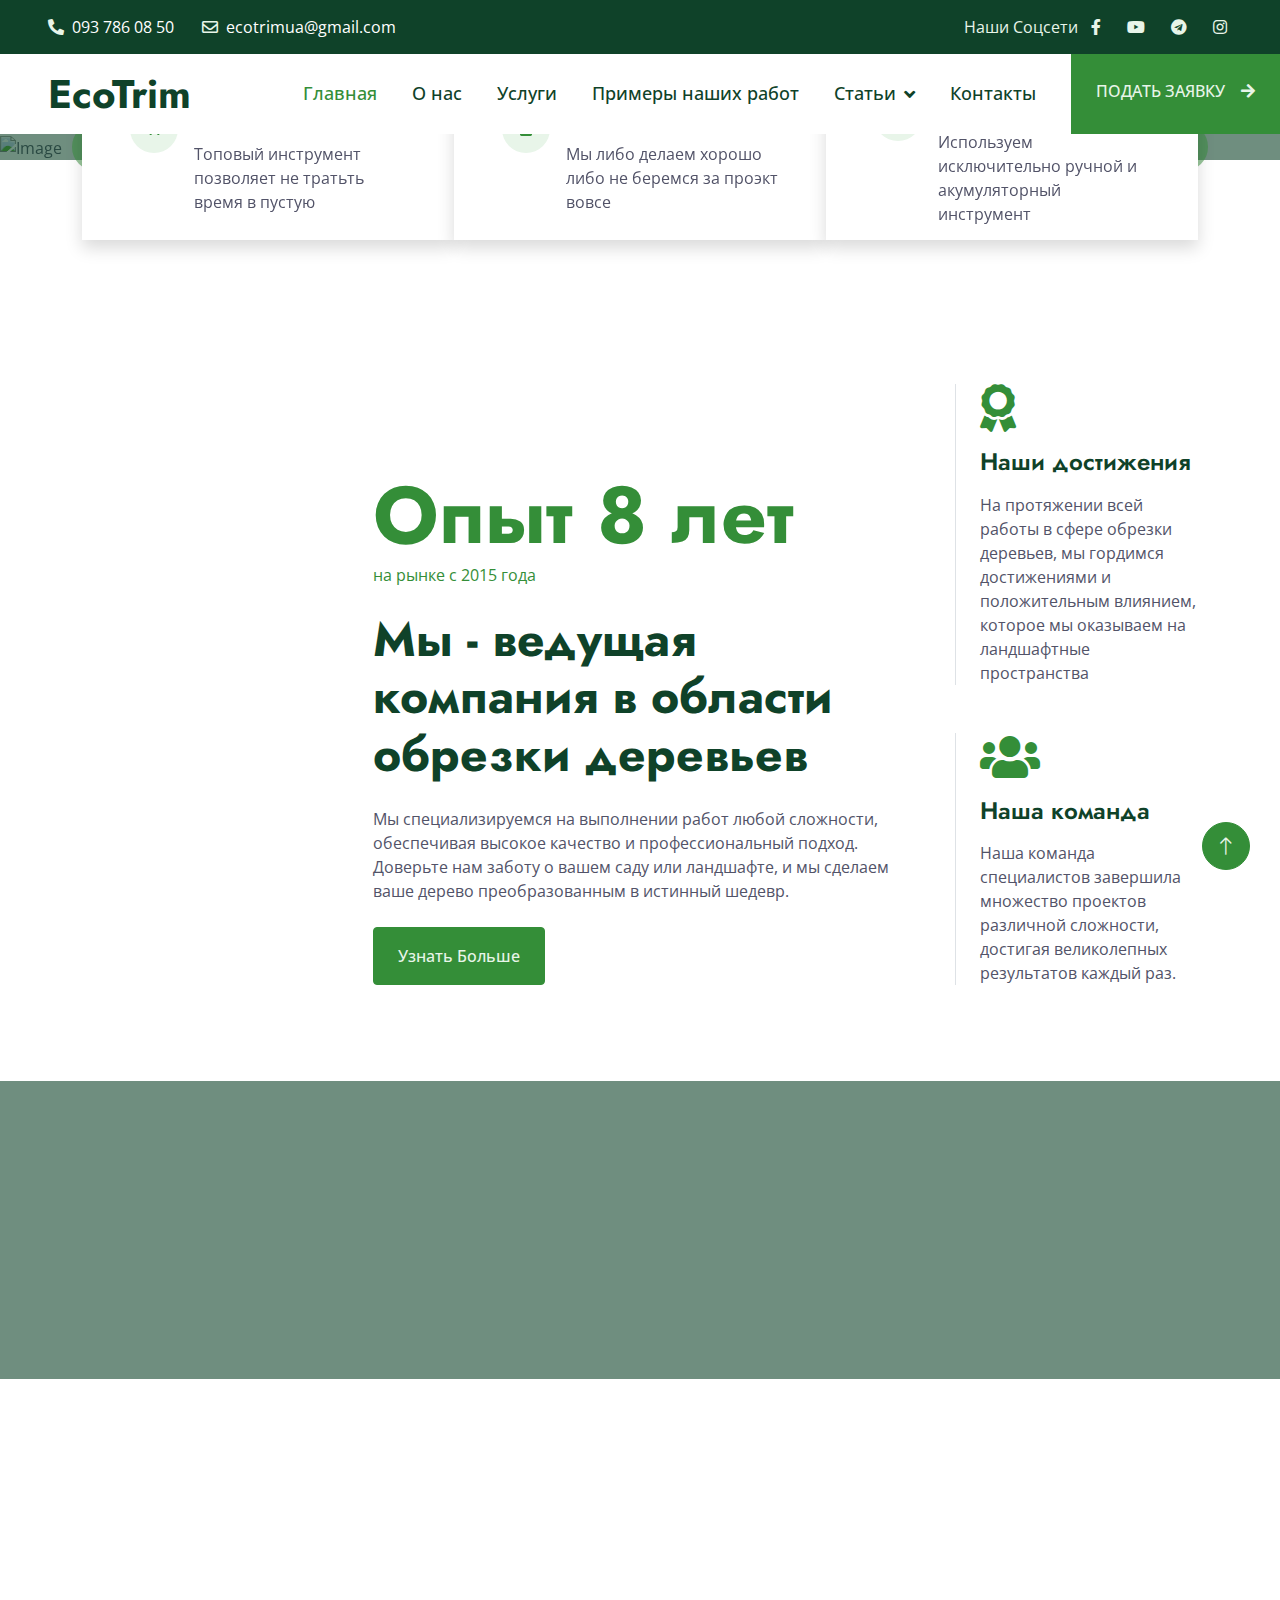
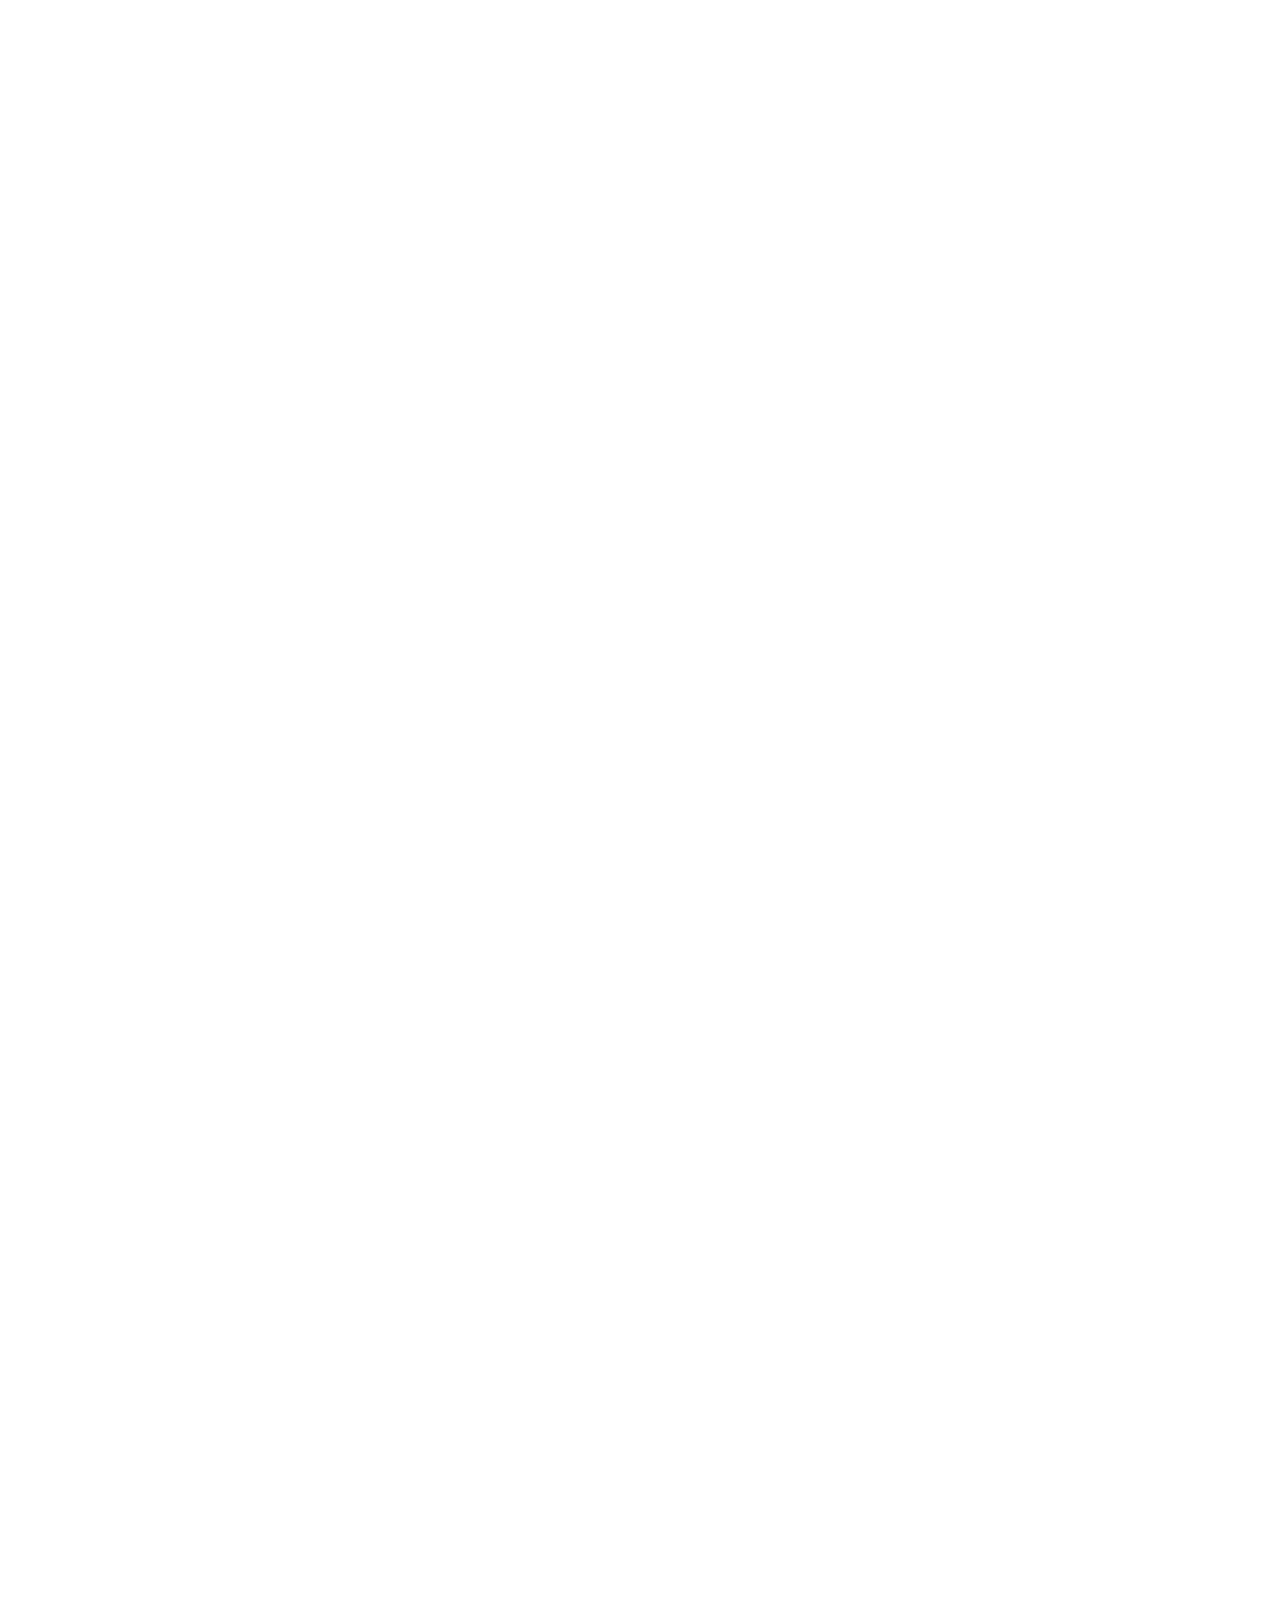
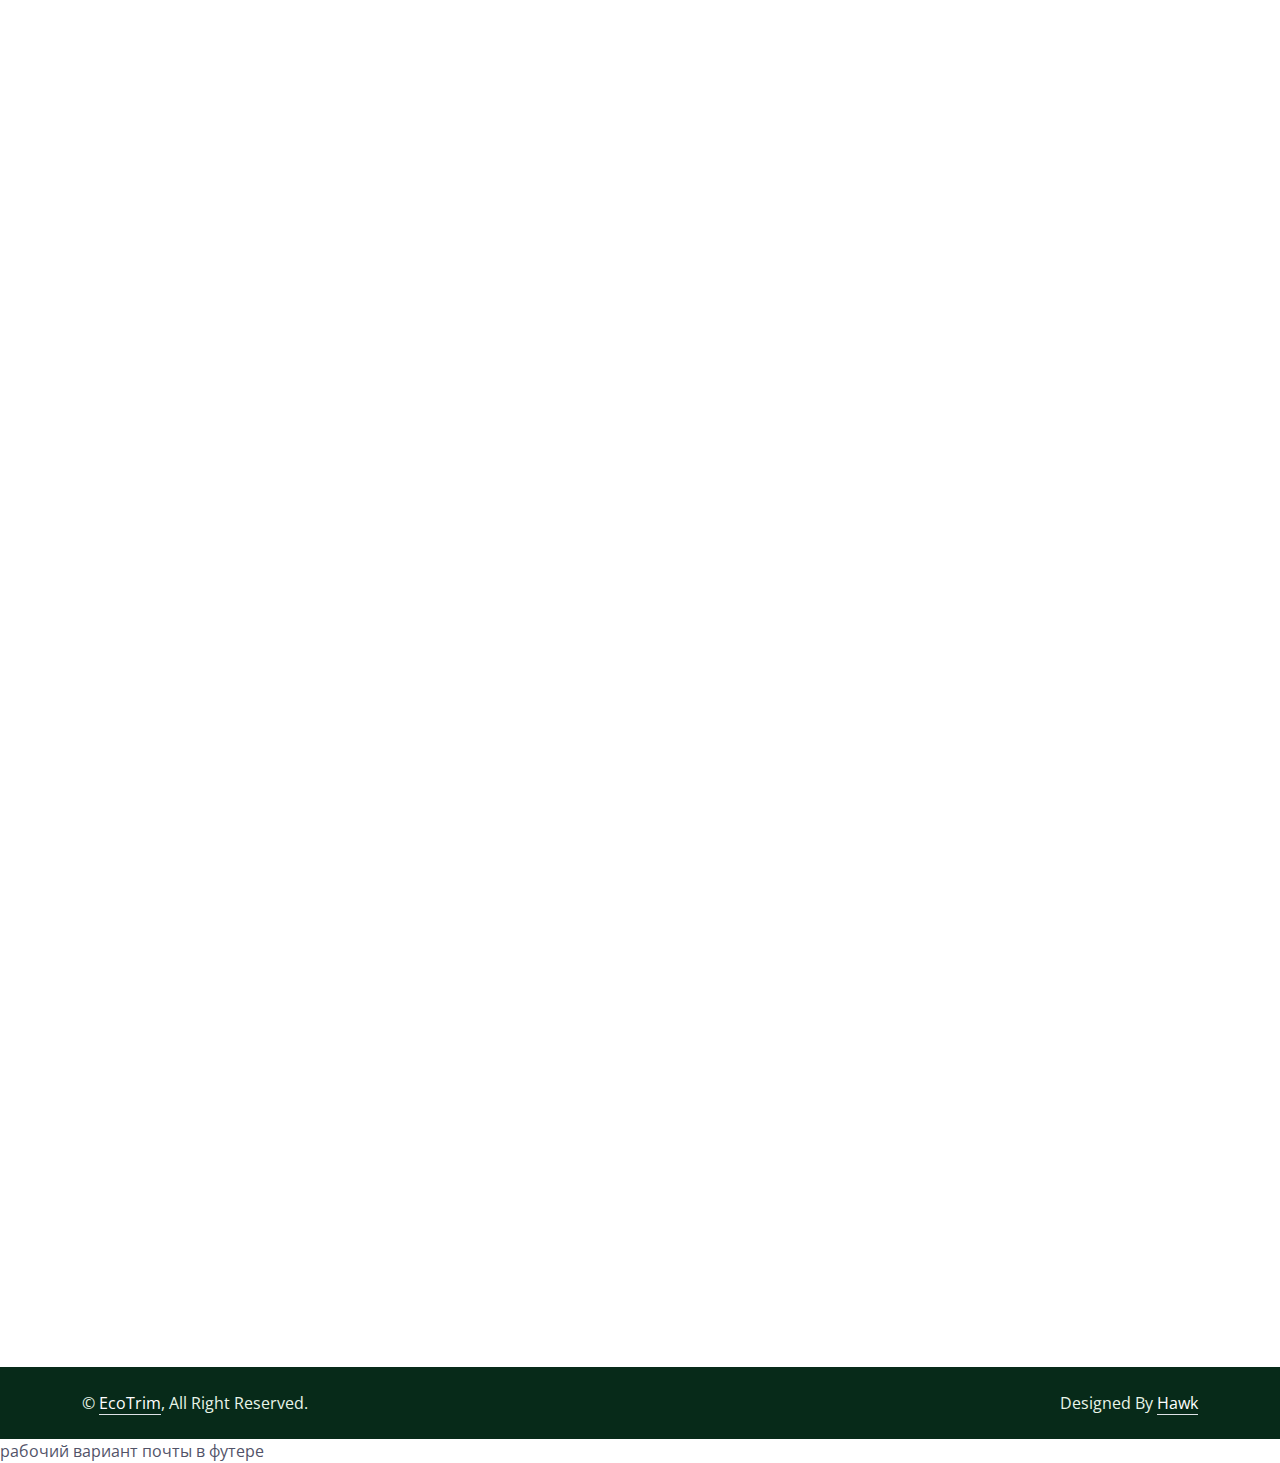
==== index.html @ ee38a6b3 "some changes" ====
<!DOCTYPE html>
<html lang="en">
  <head>
    <meta charset="utf-8" />
    <title>EcoTrim</title>
    <meta content="width=device-width, initial-scale=1.0" name="viewport" />
    <meta content="" name="keywords" />
    <meta content="" name="description" />

    <!-- Favicon -->
    <link
      href="https://res.cloudinary.com/dgesovnb4/image/upload/bo_50px_solid_rgb:0ceb0f/v1689704364/Eco%20-%20Trim/LOGO/%D0%A1%D0%BD%D0%B8%D0%BC%D0%BE%D0%BA_%D1%8D%D0%BA%D1%80%D0%B0%D0%BD%D0%B0_2023-07-18_%D0%B2_19.57.54_tapf2a.png"
      rel="icon"
    />

    <!-- Google Web Fonts -->
    <link rel="preconnect" href="https://fonts.googleapis.com" />
    <link rel="preconnect" href="https://fonts.gstatic.com" crossorigin />
    <link
      href="https://fonts.googleapis.com/css2?family=Jost:wght@500;600;700&family=Open+Sans:wght@400;500&display=swap"
      rel="stylesheet"
    />

    <!-- Icon Font Stylesheet -->
    <link
      href="https://cdnjs.cloudflare.com/ajax/libs/font-awesome/5.10.0/css/all.min.css"
      rel="stylesheet"
    />
    <link
      href="https://cdn.jsdelivr.net/npm/bootstrap-icons@1.4.1/font/bootstrap-icons.css"
      rel="stylesheet"
    />

    <!-- Libraries Stylesheet -->
    <link href="lib/animate/animate.min.css" rel="stylesheet" />
    <link href="lib/owlcarousel/assets/owl.carousel.min.css" rel="stylesheet" />
    <link href="lib/lightbox/css/lightbox.min.css" rel="stylesheet" />

    <!-- Customized Bootstrap Stylesheet -->
    <link href="css/bootstrap.min.css" rel="stylesheet" />

    <!-- Template Stylesheet -->
    <link href="css/style.css" rel="stylesheet" />
  </head>

  <body>
    <!-- Spinner Start -->
    <div
      id="spinner"
      class="show bg-white position-fixed translate-middle w-100 vh-100 top-50 start-50 d-flex align-items-center justify-content-center"
    >
      <div
        class="spinner-border text-primary"
        role="status"
        style="width: 3rem; height: 3rem"
      ></div>
    </div>
    <!-- Spinner End -->

    <!-- Topbar Start -->
    <div class="container-fluid bg-dark text-light px-0 py-2">
      <div class="row gx-0 d-none d-lg-flex">
        <div class="col-lg-7 px-5 text-start">
          <div class="h-100 d-inline-flex align-items-center me-4">
            <span class="fa fa-phone-alt me-2"></span>
            <span
              ><a
                href="tel:+380937860850"
                style="color: white; text-decoration: none"
                >093 786 08 50</a
              ></span
            >
          </div>
          <div class="h-100 d-inline-flex align-items-center">
            <span class="far fa-envelope me-2"></span>
            <!-- <span> ecotrimua@gmail.com </span> -->
            <a
              href="mailto:ecotrimua@gmail.com"
              style="color: white; text-decoration: none"
            >
              ecotrimua@gmail.com</a
            >
          </div>
        </div>
        <div class="col-lg-5 px-5 text-end">
          <div class="h-100 d-inline-flex align-items-center mx-n2">
            <span>Наши Соцсети</span>
            <a
              class="btn btn-link text-light"
              href="https://www.facebook.com/profile.php?id=100095185410854"
              target="_blank"
              ><i class="fab fa-facebook-f"></i
            ></a>
            <a
              class="btn btn-link text-light"
              href="https://www.youtube.com/channel/UCVyDBGDrXS_1OD6UfOgW8Ag"
              target="_blank"
              ><i class="fab fa-youtube"></i
            ></a>
            <a
              class="btn btn-link text-light"
              href="https://web.tlgrm.app/"
              target="_blank"
              ><i class="fab fa-telegram"></i
            ></a>
            <a
              class="btn btn-link text-light"
              href="https://www.instagram.com/ecotrim.kiev.ua"
              target="_blank"
              ><i class="fab fa-instagram"></i
            ></a>
          </div>
        </div>
      </div>
    </div>
    <!-- Topbar End -->

    <!-- Navbar Start -->
    <nav class="navbar navbar-expand-lg bg-white navbar-light sticky-top p-0">
      <a
        href="index.html"
        class="navbar-brand d-flex align-items-center px-4 px-lg-5"
      >
        <h1 class="m-0">EcoTrim</h1>
      </a>
      <button
        type="button"
        class="navbar-toggler me-4"
        data-bs-toggle="collapse"
        data-bs-target="#navbarCollapse"
      >
        <span class="navbar-toggler-icon"></span>
      </button>
      <div class="collapse navbar-collapse" id="navbarCollapse">
        <div class="navbar-nav ms-auto p-4 p-lg-0">
          <a href="index.html" class="nav-item nav-link active">Главная</a>
          <a href="index.html" class="nav-item nav-link">О нас </a>
          <!-- about.html -->
          <a href="index.html" class="nav-item nav-link">Услуги</a>
          <!-- service.html -->
          <a href="project.html" class="nav-item nav-link"
            >Примеры наших работ</a
          >
          <!-- project.html -->
          <div class="nav-item dropdown">
            <a
              href="#"
              class="nav-link dropdown-toggle"
              data-bs-toggle="dropdown"
              >Статьи</a
            >
            <div class="dropdown-menu bg-light m-0">
              <a href="index.html" class="dropdown-item">Статистика</a>
              <!-- feature.html -->
              <a href="index.html" class="dropdown-item">Подать заявку</a>
              <!-- quote.html -->
              <a href="index.html" class="dropdown-item">Наша команда</a>
              <!-- team.html -->
              <a href="index.html" class="dropdown-item">Testimonial</a>
              <!-- testimonial.html -->
              <a href="index.html" class="dropdown-item">404</a>
              <!-- 404.html -->
            </div>
          </div>
          <a href="index.html" class="nav-item nav-link">Контакты</a>
          <!-- contact.html -->
        </div>
        <a
          href=""
          class="btn btn-primary py-4 px-lg-4 rounded-0 d-none d-lg-block"
          >ПОДАТЬ ЗАЯВКУ<i class="fa fa-arrow-right ms-3"></i
        ></a>
      </div>
    </nav>
    <!-- Navbar End -->

    <!-- Carousel Start -->
    <div class="container-fluid p-0 wow fadeIn" data-wow-delay="0.1s">
      <div id="header-carousel" class="carousel slide" data-bs-ride="carousel">
        <div class="carousel-inner">
          <div class="carousel-item active">
            <img
              class="w-100"
              src="https://res.cloudinary.com/dgesovnb4/image/upload/c_scale,h_1080,q_100,w_1920/v1689774490/Eco%20-%20Trim/carousel_1_gvyux5.png"
              alt="Image"
            />
            <div class="carousel-caption">
              <div class="container">
                <div class="row justify-content-center">
                  <div class="col-lg-8">
                    <h1 class="display-1 text-white mb-5 animated slideInDown">
                      Обрезка деревьев Киев и область
                    </h1>
                    <a href="" class="btn btn-primary py-sm-3 px-sm-4"
                      >Узнать Больше</a
                    >
                  </div>
                </div>
              </div>
            </div>
          </div>
          <div class="carousel-item">
            <img
              class="w-100"
              src="https://res.cloudinary.com/dgesovnb4/image/upload/c_scale,h_1080,q_100,r_0,w_1920/v1689774491/Eco%20-%20Trim/carousel_2_sdjbfd.png"
              alt="Image"
            />
            <div class="carousel-caption">
              <div class="container">
                <div class="row justify-content-center">
                  <div class="col-lg-7">
                    <h1 class="display-1 text-white mb-5 animated slideInDown">
                      Быстро Качественно Экологично
                    </h1>
                    <a href="" class="btn btn-primary py-sm-3 px-sm-4"
                      >Узнать Больше</a
                    >
                  </div>
                </div>
              </div>
            </div>
          </div>
        </div>
        <button
          class="carousel-control-prev"
          type="button"
          data-bs-target="#header-carousel"
          data-bs-slide="prev"
        >
          <span class="carousel-control-prev-icon" aria-hidden="true"></span>
          <span class="visually-hidden">Previous</span>
        </button>
        <button
          class="carousel-control-next"
          type="button"
          data-bs-target="#header-carousel"
          data-bs-slide="next"
        >
          <span class="carousel-control-next-icon" aria-hidden="true"></span>
          <span class="visually-hidden">Next</span>
        </button>
      </div>
    </div>
    <!-- Carousel End -->

    <!-- Top Feature Start -->
    <div class="container-fluid top-feature py-5 pt-lg-0">
      <div class="container py-5 pt-lg-0">
        <div class="row gx-0">
          <div class="col-lg-4 wow fadeIn" data-wow-delay="0.1s">
            <div
              class="bg-white shadow d-flex align-items-center h-100 px-5"
              style="min-height: 160px"
            >
              <div class="d-flex">
                <div
                  class="flex-shrink-0 btn-lg-square rounded-circle bg-light"
                >
                  <i class="fa fa-times text-primary"></i>
                </div>
                <div class="ps-3">
                  <h4>БЫСТРО</h4>
                  <span
                    >Топовый инструмент позволяет не тратьть время в пустую
                  </span>
                </div>
              </div>
            </div>
          </div>
          <div class="col-lg-4 wow fadeIn" data-wow-delay="0.3s">
            <div
              class="bg-white shadow d-flex align-items-center h-100 px-5"
              style="min-height: 160px"
            >
              <div class="d-flex">
                <div
                  class="flex-shrink-0 btn-lg-square rounded-circle bg-light"
                >
                  <i class="fa fa-users text-primary"></i>
                </div>
                <div class="ps-3">
                  <h4>КАЧЕСТВЕННО</h4>
                  <span
                    >Мы либо делаем хорошо либо не беремся за проэкт вовсе
                  </span>
                </div>
              </div>
            </div>
          </div>
          <div class="col-lg-4 wow fadeIn" data-wow-delay="0.5s">
            <div
              class="bg-white shadow d-flex align-items-center h-100 px-5"
              style="min-height: 160px"
            >
              <div class="d-flex">
                <div
                  class="flex-shrink-0 btn-lg-square rounded-circle bg-light"
                >
                  <i class="fa fa-phone text-primary"></i>
                </div>
                <div class="ps-3">
                  <h4>ЭКОЛОГИЧНО</h4>
                  <span
                    >Используем исключительно ручной и акумуляторный инструмент
                  </span>
                </div>
              </div>
            </div>
          </div>
        </div>
      </div>
    </div>
    <!-- Top Feature End -->

    <!-- About Start -->
    <div class="container-xxl py-5">
      <div class="container">
        <div class="row g-5 align-items-end">
          <div class="col-lg-3 col-md-5 wow fadeInUp" data-wow-delay="0.1s">
            <img
              class="img-fluid rounded"
              data-wow-delay="0.1s"
              src="https://res.cloudinary.com/dgesovnb4/image/upload/c_fit,h_1000,w_500/v1690033366/Eco%20-%20Trim/LOGO/Logo_without_text_ufzt1r.png"
            />
          </div>
          <div class="col-lg-6 col-md-7 wow fadeInUp" data-wow-delay="0.3s">
            <h1 class="display-1 text-primary mb-0">Опыт 8 лет</h1>
            <p class="text-primary mb-4">на рынке с 2015 года</p>
            <h1 class="display-5 mb-4">
              Мы - ведущая компания в области обрезки деревьев
            </h1>
            <p class="mb-4">
              Мы специализируемся на выполнении работ любой сложности,
              обеспечивая высокое качество и профессиональный подход. Доверьте
              нам заботу о вашем саду или ландшафте, и мы сделаем ваше дерево
              преобразованным в истинный шедевр.
            </p>
            <a class="btn btn-primary py-3 px-4" href="">Узнать Больше</a>
          </div>
          <div class="col-lg-3 col-md-12 wow fadeInUp" data-wow-delay="0.5s">
            <div class="row g-5">
              <div class="col-12 col-sm-6 col-lg-12">
                <div class="border-start ps-4">
                  <i class="fa fa-award fa-3x text-primary mb-3"></i>
                  <h4 class="mb-3">Наши достижения</h4>
                  <span
                    >На протяжении всей работы в сфере обрезки деревьев, мы
                    гордимся достижениями и положительным влиянием, которое мы
                    оказываем на ландшафтные пространства</span
                  >
                </div>
              </div>
              <div class="col-12 col-sm-6 col-lg-12">
                <div class="border-start ps-4">
                  <i class="fa fa-users fa-3x text-primary mb-3"></i>
                  <h4 class="mb-3">Наша команда</h4>
                  <span
                    >Наша команда специалистов завершила множество проектов
                    различной сложности, достигая великолепных результатов
                    каждый раз.
                  </span>
                </div>
              </div>
            </div>
          </div>
        </div>
      </div>
    </div>
    <!-- About End -->

    <!-- Facts Start -->
    <div
      class="container-fluid facts my-5 py-5"
      data-parallax="scroll"
      data-image-src="https://res.cloudinary.com/dgesovnb4/image/upload/c_scale,h_1080,q_100,r_0,w_1920/v1689774491/Eco%20-%20Trim/carousel_2_sdjbfd.png"
    >
      <div class="container py-5">
        <div class="row g-5">
          <div
            class="col-sm-6 col-lg-3 text-center wow fadeIn"
            data-wow-delay="0.1s"
          >
            <h1 class="display-4 text-white" data-toggle="counter-up">218</h1>
            <span class="fs-5 fw-semi-bold text-light">Выполненых заказов</span>
          </div>
          <div
            class="col-sm-6 col-lg-3 text-center wow fadeIn"
            data-wow-delay="0.3s"
          >
            <h1 class="display-4 text-white" data-toggle="counter-up">2742</h1>
            <span class="fs-5 fw-semi-bold text-light">Обрезаных деревьев</span>
          </div>
          <div
            class="col-sm-6 col-lg-3 text-center wow fadeIn"
            data-wow-delay="0.5s"
          >
            <h1 class="display-4 text-white" data-toggle="counter-up">53</h1>
            <span class="fs-5 fw-semi-bold text-light">Спасенных дерева </span>
          </div>
          <div
            class="col-sm-6 col-lg-3 text-center wow fadeIn"
            data-wow-delay="0.7s"
          >
            <h1 class="display-4 text-white" data-toggle="counter-up">79</h1>
            <span class="fs-5 fw-semi-bold text-light"
              >Выроботаных полотен</span
            >
          </div>
        </div>
      </div>
    </div>
    <!-- Facts End -->

    <!-- Features Start -->
    <div class="container-xxl py-5">
      <div class="container">
        <div class="row g-5 align-items-center">
          <div class="col-lg-6 wow fadeInUp" data-wow-delay="0.1s">
            <p class="fs-5 fw-bold text-primary">Нам люди доверяют</p>
            <h1 class="display-5 mb-4">Почему именно мы ?</h1>
            <p class="mb-4">
              Наша приверженность к качеству, профессионализму и креативности
              являются основой наших достижений, и мы готовы продолжать
              впечатлять наших клиентов еще многие годы.
            </p>
            <a class="btn btn-primary py-3 px-4" href="">Узнать Больше</a>
          </div>
          <div class="col-lg-6">
            <div class="row g-4 align-items-center">
              <div class="col-md-6">
                <div class="row g-4">
                  <div class="col-12 wow fadeIn" data-wow-delay="0.3s">
                    <div
                      class="text-center rounded py-5 px-4"
                      style="box-shadow: 0 0 45px rgba(0, 0, 0, 0.08)"
                    >
                      <div
                        class="btn-square bg-light rounded-circle mx-auto mb-4"
                        style="width: 90px; height: 90px"
                      >
                        <i class="fa fa-check fa-3x text-primary"></i>
                      </div>
                      <h4 class="mb-0">100% Результат</h4>
                    </div>
                  </div>
                  <div class="col-12 wow fadeIn" data-wow-delay="0.5s">
                    <div
                      class="text-center rounded py-5 px-4"
                      style="box-shadow: 0 0 45px rgba(0, 0, 0, 0.08)"
                    >
                      <div
                        class="btn-square bg-light rounded-circle mx-auto mb-4"
                        style="width: 90px; height: 90px"
                      >
                        <i class="fa fa-users fa-3x text-primary"></i>
                      </div>
                      <h4 class="mb-0">Наша команда</h4>
                    </div>
                  </div>
                </div>
              </div>
              <div class="col-md-6 wow fadeIn" data-wow-delay="0.7s">
                <div
                  class="text-center rounded py-5 px-4"
                  style="box-shadow: 0 0 45px rgba(0, 0, 0, 0.08)"
                >
                  <div
                    class="btn-square bg-light rounded-circle mx-auto mb-4"
                    style="width: 90px; height: 90px"
                  >
                    <i class="fa fa-tools fa-3x text-primary"></i>
                  </div>
                  <h4 class="mb-0">Современное обрудование</h4>
                </div>
              </div>
            </div>
          </div>
        </div>
      </div>
    </div>
    <!-- Features End -->

    <!-- Service Start -->
    <div class="container-xxl py-5">
      <div class="container">
        <div
          class="text-center mx-auto wow fadeInUp"
          data-wow-delay="0.1s"
          style="max-width: 500px"
        >
          <p class="fs-5 fw-bold text-primary">Наш сервис</p>
          <h1 class="display-5 mb-5">Услуги, которые мы предлагаем для вас</h1>
        </div>
        <div class="row g-4">
          <div class="col-lg-4 col-md-6 wow fadeInUp" data-wow-delay="0.1s">
            <div class="service-item rounded d-flex h-100">
              <div class="service-img rounded">
                <img
                  class="img-fluid"
                  src="https://res.cloudinary.com/dgesovnb4/image/upload/ar_1:1,c_fill,e_auto_contrast,g_auto,h_550,q_100,w_550/v1690038958/Eco%20-%20Trim/%D0%A1%D0%BD%D0%B8%D0%BC%D0%BE%D0%BA_%D1%8D%D0%BA%D1%80%D0%B0%D0%BD%D0%B0_2023-07-22_%D0%B2_16.59.26_gpvrx7.png"
                  alt=""
                />
              </div>
              <div class="service-text rounded p-5">
                <div class="btn-square rounded-circle mx-auto mb-3">
                  <img class="img-fluid" src="img/icon/icon-3.png" alt="Icon" />
                </div>
                <h4 class="mb-3">Ландшафтная формовка</h4>
                <p class="mb-4">
                  Мы предлагаем качественную обрезку деревьев любых видов и
                  размеров. Наши опытные специалисты будут точно обрезать и
                  формировать деревья, чтобы достичь оптимального здоровья и
                  эстетического вида.
                </p>
                <a class="btn btn-sm" href=""
                  ><i class="fa fa-plus text-primary me-2"></i>Больше</a
                >
              </div>
            </div>
          </div>
          <div class="col-lg-4 col-md-6 wow fadeInUp" data-wow-delay="0.3s">
            <div class="service-item rounded d-flex h-100">
              <div class="service-img rounded">
                <img
                  class="img-fluid"
                  src="https://res.cloudinary.com/dgesovnb4/image/upload/c_scale,e_assist_colorblind,q_100,w_550/v1690043984/Eco%20-%20Trim/LOGO/EcoTrim_Logo_Square_bukxci.png"
                  alt=""
                />
              </div>
              <div class="service-text rounded p-5">
                <div class="btn-square rounded-circle mx-auto mb-3">
                  <img class="img-fluid" src="img/icon/icon-6.png" alt="Icon" />
                </div>
                <h4 class="mb-3">Удаление мертвых и больных веток</h4>
                <p class="mb-4">
                  Мы обеспечим удаление мертвых и больных веток, которые могут
                  представлять опасность для деревьев и окружающей среды. Это
                  поможет улучшить здоровье и внешний вид деревьев, а также
                  предотвратит возможные повреждения.
                </p>
                <a class="btn btn-sm" href=""
                  ><i class="fa fa-plus text-primary me-2"></i>Больше</a
                >
              </div>
            </div>
          </div>
          <div class="col-lg-4 col-md-6 wow fadeInUp" data-wow-delay="0.5s">
            <div class="service-item rounded d-flex h-100">
              <div class="service-img rounded">
                <img
                  class="img-fluid"
                  src="https://res.cloudinary.com/dgesovnb4/image/upload/ar_1:1,c_fill,e_auto_contrast,g_auto,h_550,q_100,w_550/v1690044282/Eco%20-%20Trim/IMG_3021_i6n2qn.jpg"
                  alt=""
                />
              </div>
              <div class="service-text rounded p-5">
                <div class="btn-square rounded-circle mx-auto mb-3">
                  <img class="img-fluid" src="img/icon/icon-5.png" alt="Icon" />
                </div>
                <h4 class="mb-3">Санитарная обрезка</h4>
                <p class="mb-4">
                  Мы предоставляем услуги санитарной обрезки для предотвращения
                  распространения болезней и вредителей в деревьях. Это включает
                  удаление поврежденных, зараженных или неправильно растущих
                  ветвей, чтобы поддерживать здоровье и долговечность вашего
                  лесного покрова.
                </p>
                <a class="btn btn-sm" href=""
                  ><i class="fa fa-plus text-primary me-2"></i>Больше</a
                >
              </div>
            </div>
          </div>
          <div class="col-lg-4 col-md-6 wow fadeInUp" data-wow-delay="0.1s">
            <div class="service-item rounded d-flex h-100">
              <div class="service-img rounded">
                <img
                  class="img-fluid"
                  src="https://res.cloudinary.com/dgesovnb4/image/upload/ar_1:1,c_fill,g_auto,h_550,q_100,w_550/v1690038957/Eco%20-%20Trim/%D0%A1%D0%BD%D0%B8%D0%BC%D0%BE%D0%BA_%D1%8D%D0%BA%D1%80%D0%B0%D0%BD%D0%B0_2023-07-22_%D0%B2_18.08.23_iygq22.png"
                  alt=""
                />
              </div>
              <div class="service-text rounded p-5">
                <div class="btn-square rounded-circle mx-auto mb-3">
                  <img class="img-fluid" src="img/icon/icon-4.png" alt="Icon" />
                </div>
                <h4 class="mb-3">Формирование кроны</h4>
                <p class="mb-4">
                  Мы предлагаем услуги по формированию кроны деревьев, чтобы
                  создать желаемую форму и архитектурный вид. Наша команда
                  поможет вам достичь гармоничной и привлекательной внешности
                  деревьев на вашем участке.
                </p>
                <a class="btn btn-sm" href=""
                  ><i class="fa fa-plus text-primary me-2"></i>Больше</a
                >
              </div>
            </div>
          </div>
          <div class="col-lg-4 col-md-6 wow fadeInUp" data-wow-delay="0.3s">
            <div class="service-item rounded d-flex h-100">
              <div class="service-img rounded">
                <img
                  class="img-fluid"
                  src="https://res.cloudinary.com/dgesovnb4/image/upload/ar_1:1,c_fill,g_auto,h_550,q_100,w_550/v1690038957/Eco%20-%20Trim/%D0%A1%D0%BD%D0%B8%D0%BC%D0%BE%D0%BA_%D1%8D%D0%BA%D1%80%D0%B0%D0%BD%D0%B0_2023-07-22_%D0%B2_18.10.40_ao1qpi.png"
                  alt=""
                />
              </div>
              <div class="service-text rounded p-5">
                <div class="btn-square rounded-circle mx-auto mb-3">
                  <img class="img-fluid" src="img/icon/icon-8.png" alt="Icon" />
                </div>
                <h4 class="mb-3">Разведение деревьев</h4>
                <p class="mb-4">
                  Мы специализируемся на разведении деревьев, что позволяет
                  укрепить их структуру и обеспечить правильное распределение
                  ветвей. Этот процесс способствует более устойчивому росту
                  деревьев и помогает предотвратить потенциальные повреждения от
                  ветров и снега.
                </p>
                <a class="btn btn-sm" href=""
                  ><i class="fa fa-plus text-primary me-2"></i>Больше</a
                >
              </div>
            </div>
          </div>
          <div class="col-lg-4 col-md-6 wow fadeInUp" data-wow-delay="0.5s">
            <div class="service-item rounded d-flex h-100">
              <div class="service-img rounded">
                <img
                  class="img-fluid"
                  src="https://res.cloudinary.com/dgesovnb4/image/upload/ar_1:1,c_fill,g_auto,h_550,q_100,w_550/v1690038957/Eco%20-%20Trim/%D0%A1%D0%BD%D0%B8%D0%BC%D0%BE%D0%BA_%D1%8D%D0%BA%D1%80%D0%B0%D0%BD%D0%B0_2023-07-22_%D0%B2_18.12.35_l5llxd.png"
                  alt=""
                />
              </div>
              <div class="service-text rounded p-5">
                <div class="btn-square rounded-circle mx-auto mb-3">
                  <img class="img-fluid" src="img/icon/icon-2.png" alt="Icon" />
                </div>
                <h4 class="mb-3">Удаление нежелательных сучьев</h4>
                <p class="mb-4">
                  Мы проведем удаление нежелательных сучьев, которые могут
                  мешать росту и развитию деревьев. Это поможет улучшить их
                  здоровье и способствует лучшей пропускаемости света и воздуха
                  внутри кроны.
                </p>
                <a class="btn btn-sm" href=""
                  ><i class="fa fa-plus text-primary me-2"></i>Больше</a
                >
              </div>
            </div>
          </div>
        </div>
      </div>
    </div>
    <!-- Service End -->

    <!-- Quote Start -->
    <!-- <div
      class="container-fluid quote my-5 py-5"
      data-parallax="scroll"
      data-image-src="https://res.cloudinary.com/dgesovnb4/image/upload/c_scale,h_1080,q_100,r_0,w_1920/a_0/v1690038957/Eco%20-%20Trim/%D0%A1%D0%BD%D0%B8%D0%BC%D0%BE%D0%BA_%D1%8D%D0%BA%D1%80%D0%B0%D0%BD%D0%B0_2023-07-22_%D0%B2_18.15.10_j6hugh.png"
    >
      <div class="container py-5">
        <div class="row justify-content-center">
          <div class="col-lg-7">
            <div
              class="bg-white rounded p-4 p-sm-5 wow fadeIn"
              data-wow-delay="0.5s"
            >
              <h1 class="display-5 text-center mb-5">ПОДАТЬ ЗАЯВКУ</h1>
              <div class="row g-3">
                <div class="col-sm-6">
                  <div class="form-floating">
                    <input
                      type="text"
                      class="form-control bg-light border-0"
                      id="gname"
                      placeholder="Gurdian Name"
                    />
                    <label for="gname">Имя</label>
                  </div>
                </div>
                <div class="col-sm-6">
                  <div class="form-floating">
                    <input
                      type="email"
                      class="form-control bg-light border-0"
                      id="gmail"
                      placeholder="Gurdian Email"
                    />
                    <label for="gmail">Почта</label>
                  </div>
                </div>
                <div class="col-sm-6">
                  <div class="form-floating">
                    <input
                      type="text"
                      class="form-control bg-light border-0"
                      id="cname"
                      placeholder="Child Name"
                    />
                    <label for="cname">Телефон</label>
                  </div>
                </div>
                <div class="col-sm-6">
                  <div class="form-floating">
                    <input
                      type="text"
                      class="form-control bg-light border-0"
                      id="cage"
                      placeholder="Child Age"
                    />
                    <label for="cage">Telegram</label>
                  </div>
                </div>
                <div class="col-12">
                  <div class="form-floating">
                    <textarea
                      class="form-control bg-light border-0"
                      placeholder="Leave a message here"
                      id="message"
                      style="height: 100px"
                    ></textarea>
                    <label for="message">Сообщение</label>
                  </div>
                </div>
                <div class="col-12 text-center">
                  <button class="btn btn-primary py-3 px-4" type="submit">
                    Отправить
                  </button>
                </div>
              </div>
            </div>
          </div>
        </div>
      </div>
    </div> -->
    <!-- Quote End -->

    <!-- Projects Start -->
    <!-- <div class="container-xxl py-5">
      <div class="container">
        <div
          class="text-center mx-auto wow fadeInUp"
          data-wow-delay="0.1s"
          style="max-width: 500px"
        >
          <p class="fs-5 fw-bold text-primary">Наши Проэкты</p>
          <h1 class="display-5 mb-5">Некоторые из наших проэктов</h1>
        </div>
        <div class="row wow fadeInUp" data-wow-delay="0.3s">
          <div class="col-12 text-center">
            <ul class="list-inline rounded mb-5" id="portfolio-flters">
              <li class="mx-2 active" data-filter="*">ВСЕ</li>
              <li class="mx-2" data-filter=".first">ЗАВЕРШЕННЫЕ</li>
              <li class="mx-2" data-filter=".second">ТЕКУЩИЕ</li>
            </ul>
          </div>
        </div>
        <div class="row g-4 portfolio-container">
          <div
            class="col-lg-4 col-md-6 portfolio-item first wow fadeInUp"
            data-wow-delay="0.1s"
          >
            <div class="portfolio-inner rounded">
              <img class="img-fluid" src="img/service-1.jpg" alt="" />
              <div class="portfolio-text">
                <h4 class="text-white mb-4">Санитарная обрезка</h4>
                <div class="d-flex">
                  <a
                    class="btn btn-lg-square rounded-circle mx-2"
                    href="img/service-1.jpg"
                    data-lightbox="portfolio"
                    ><i class="fa fa-eye"></i
                  ></a>
                  <a class="btn btn-lg-square rounded-circle mx-2" href=""
                    ><i class="fa fa-link"></i
                  ></a>
                </div>
              </div>
            </div>
          </div>
          <div
            class="col-lg-4 col-md-6 portfolio-item second wow fadeInUp"
            data-wow-delay="0.3s"
          >
            <div class="portfolio-inner rounded">
              <img class="img-fluid" src="img/service-2.jpg" alt="" />
              <div class="portfolio-text">
                <h4 class="text-white mb-4">Ландшафтная формовка</h4>
                <div class="d-flex">
                  <a
                    class="btn btn-lg-square rounded-circle mx-2"
                    href="img/service-2.jpg"
                    data-lightbox="portfolio"
                    ><i class="fa fa-eye"></i
                  ></a>
                  <a class="btn btn-lg-square rounded-circle mx-2" href=""
                    ><i class="fa fa-link"></i
                  ></a>
                </div>
              </div>
            </div>
          </div>
          <div
            class="col-lg-4 col-md-6 portfolio-item first wow fadeInUp"
            data-wow-delay="0.5s"
          >
            <div class="portfolio-inner rounded">
              <img class="img-fluid" src="img/service-3.jpg" alt="" />
              <div class="portfolio-text">
                <h4 class="text-white mb-4">
                  Удаление мертвых и больных веток
                </h4>
                <div class="d-flex">
                  <a
                    class="btn btn-lg-square rounded-circle mx-2"
                    href="img/service-3.jpg"
                    data-lightbox="portfolio"
                    ><i class="fa fa-eye"></i
                  ></a>
                  <a class="btn btn-lg-square rounded-circle mx-2" href=""
                    ><i class="fa fa-link"></i
                  ></a>
                </div>
              </div>
            </div>
          </div>
          <div
            class="col-lg-4 col-md-6 portfolio-item second wow fadeInUp"
            data-wow-delay="0.1s"
          >
            <div class="portfolio-inner rounded">
              <img class="img-fluid" src="img/service-4.jpg" alt="" />
              <div class="portfolio-text">
                <h4 class="text-white mb-4">Разведение деревьев</h4>
                <div class="d-flex">
                  <a
                    class="btn btn-lg-square rounded-circle mx-2"
                    href="img/service-4.jpg"
                    data-lightbox="portfolio"
                    ><i class="fa fa-eye"></i
                  ></a>
                  <a class="btn btn-lg-square rounded-circle mx-2" href=""
                    ><i class="fa fa-link"></i
                  ></a>
                </div>
              </div>
            </div>
          </div>
          <div
            class="col-lg-4 col-md-6 portfolio-item first wow fadeInUp"
            data-wow-delay="0.3s"
          >
            <div class="portfolio-inner rounded">
              <img class="img-fluid" src="img/service-5.jpg" alt="" />
              <div class="portfolio-text">
                <h4 class="text-white mb-4">Формирование кроны</h4>
                <div class="d-flex">
                  <a
                    class="btn btn-lg-square rounded-circle mx-2"
                    href="img/service-5.jpg"
                    data-lightbox="portfolio"
                    ><i class="fa fa-eye"></i
                  ></a>
                  <a class="btn btn-lg-square rounded-circle mx-2" href=""
                    ><i class="fa fa-link"></i
                  ></a>
                </div>
              </div>
            </div>
          </div>
          <div
            class="col-lg-4 col-md-6 portfolio-item second wow fadeInUp"
            data-wow-delay="0.5s"
          >
            <div class="portfolio-inner rounded">
              <img class="img-fluid" src="img/service-6.jpg" alt="" />
              <div class="portfolio-text">
                <h4 class="text-white mb-4">Удаление нежелательных сучьев</h4>
                <div class="d-flex">
                  <a
                    class="btn btn-lg-square rounded-circle mx-2"
                    href="img/service-6.jpg"
                    data-lightbox="portfolio"
                    ><i class="fa fa-eye"></i
                  ></a>
                  <a class="btn btn-lg-square rounded-circle mx-2" href=""
                    ><i class="fa fa-link"></i
                  ></a>
                </div>
              </div>
            </div>
          </div>
        </div>
      </div>
    </div> -->
    <!-- Projects End -->

    <!-- Team Start -->
    <!-- <div class="container-xxl py-5">
      <div class="container">
        <div
          class="text-center mx-auto wow fadeInUp"
          data-wow-delay="0.1s"
          style="max-width: 500px"
        >
          <p class="fs-5 fw-bold text-primary">Наша Команда</p>
          <h1 class="display-5 mb-5">Учасники Проэктов</h1>
        </div>
        <div class="row g-4">
          <div class="col-lg-4 col-md-6 wow fadeInUp" data-wow-delay="0.1s">
            <div class="team-item rounded">
              <img class="img-fluid" src="img/team-1.jpg" alt="" />
              <div class="team-text">
                <h4 class="mb-0">Doris Jordan</h4>
                <p class="text-primary">Landscape Designer</p>
                <div class="team-social d-flex">
                  <a class="btn btn-square rounded-circle me-2" href=""
                    ><i class="fab fa-facebook-f"></i
                  ></a>
                  <a
                    class="btn btn-square rounded-circle me-2"
                    href="https://www.youtube.com/channel/UCVyDBGDrXS_1OD6UfOgW8Ag"
                    ><i class="fab fa-youtube"></i
                  ></a>
                  <a
                    class="btn btn-square rounded-circle me-2"
                    href="https://www.instagram.com/ecotrim.kiev.ua/"
                    ><i class="fab fa-instagram"></i
                  ></a>
                </div>
              </div>
            </div>
          </div>
          <div class="col-lg-4 col-md-6 wow fadeInUp" data-wow-delay="0.3s">
            <div class="team-item rounded">
              <img class="img-fluid" src="img/team-2.jpg" alt="" />
              <div class="team-text">
                <h4 class="mb-0">Johnny Ramirez</h4>
                <p class="text-primary">Garden Designer</p>
                <div class="team-social d-flex">
                  <a class="btn btn-square rounded-circle me-2" href=""
                    ><i class="fab fa-facebook-f"></i
                  ></a>
                  <a
                    class="btn btn-square rounded-circle me-2"
                    href="https://www.youtube.com/channel/UCVyDBGDrXS_1OD6UfOgW8Ag"
                    ><i class="fab fa-youtube"></i
                  ></a>
                  <a
                    class="btn btn-square rounded-circle me-2"
                    href="https://www.instagram.com/ecotrim.kiev.ua/"
                    ><i class="fab fa-instagram"></i
                  ></a>
                </div>
              </div>
            </div>
          </div>
          <div class="col-lg-4 col-md-6 wow fadeInUp" data-wow-delay="0.5s">
            <div class="team-item rounded">
              <img class="img-fluid" src="img/team-3.jpg" alt="" />
              <div class="team-text">
                <h4 class="mb-0">Diana Wagner</h4>
                <p class="text-primary">Senior Gardener</p>
                <div class="team-social d-flex">
                  <a class="btn btn-square rounded-circle me-2" href=""
                    ><i class="fab fa-facebook-f"></i
                  ></a>
                  <a
                    class="btn btn-square rounded-circle me-2"
                    href="https://www.youtube.com/channel/UCVyDBGDrXS_1OD6UfOgW8Ag"
                    ><i class="fab fa-youtube"></i
                  ></a>
                  <a
                    class="btn btn-square rounded-circle me-2"
                    href="https://www.instagram.com/ecotrim.kiev.ua/"
                    ><i class="fab fa-instagram"></i
                  ></a>
                </div>
              </div>
            </div>
          </div>
        </div>
      </div>
    </div> -->
    <!-- Team End -->

    <!-- Testimonial Start -->
    <div class="container-xxl py-5">
      <div class="container">
        <div class="row g-5">
          <div class="col-lg-5 wow fadeInUp" data-wow-delay="0.1s">
            <p class="fs-5 fw-bold text-primary">Обратная связь</p>
            <h1 class="display-5 mb-5">Реальные отзывы наших клиентов !</h1>
            <p class="mb-4">
              Важно отметить, что любые взаимоотношения, которые мы строим,
              основаны на честности. Мы гордимся каждым положительным отзывом и
              уверены, что авторы могут подтвердить выполнение работ, которые мы
              выполнили для них. Взаимное доверие является фундаментом нашей
              работы, и мы прилагаем все усилия, чтобы обеспечить высокий
              уровень профессионализма и заботы в каждом проекте. Благодаря
              этому честному подходу, мы продолжаем развиваться и укреплять наши
              отношения с клиентами.
            </p>
            <a class="btn btn-primary py-3 px-4" href="">Узнать Больше</a>
          </div>
          <div class="col-lg-7 wow fadeInUp" data-wow-delay="0.5s">
            <div class="owl-carousel testimonial-carousel">
              <div class="testimonial-item">
                <img
                  class="img-fluid rounded mb-3"
                  src="img/testimonial-2.jpg"
                  alt=""
                />
                <p class="fs-5">
                  "Компания экоТрим проявила достаточный профессионализм, в
                  своем деле а именно внимательность к деталям в результате
                  создали идеальную форму моих деревьев на участке. Буду
                  рекомендовать их всем своим знакомым!"
                </p>
                <h4>Владимир п. Осещина</h4>
                <span>Предприниматель</span>
              </div>
              <div class="testimonial-item">
                <img
                  class="img-fluid rounded mb-3"
                  src="http://res.cloudinary.com/dgesovnb4/image/upload/c_scale,h_100,q_100,w_100/v1689114012/Eco%20-%20Trim/%D0%A1%D0%BD%D0%B8%D0%BC%D0%BE%D0%BA_%D1%8D%D0%BA%D1%80%D0%B0%D0%BD%D0%B0_2023-07-12_%D0%B2_01.20.00_vlejds.png"
                  alt=""
                />
                <p class="fs-5">
                  "Никогда не думала, что мои деревья могут выглядеть настолько
                  красиво! Компания EcoTrim продемонстрировала невероятное
                  мастерство и творческий подход. Результаты превзошли все мои
                  ожидания!"
                </p>
                <h4>Дарья Донченко п.Глеваха</h4>
                <span>Менеджер</span>
              </div>
            </div>
          </div>
        </div>
      </div>
    </div>
    <!-- Testimonial End -->

    <!-- Footer Start -->
    <div
      class="container-fluid bg-dark text-light footer mt-5 py-5 wow fadeIn"
      data-wow-delay="0.1s"
    >
      <div class="container py-5">
        <div class="row g-5">
          <div class="col-lg-3 col-md-6">
            <h4 class="text-white mb-4">Контакты</h4>
            <p class="mb-2">
              <i class="fa fa-map-marker-alt me-3"></i>Киев , Украина
            </p>
            <p class="mb-2">
              <i class="fa fa-phone-alt me-3"></i
              ><span id="phone">093 786 08 50</span>
            </p>

            <p class="mb-2">
              <i class="fa fa-envelope me-3"></i
              ><span id="email">ecotrimua@gmail.com</span>
            </p>

            <div class="d-flex pt-2">
              <!-- Instagram -->
              <a
                class="btn btn-square btn-outline-light rounded-circle me-2"
                href="https://www.instagram.com/ecotrim.kiev.ua"
                ><i class="fab fa-instagram"></i
              ></a>
              <!-- FaceBook -->
              <a
                class="btn btn-square btn-outline-light rounded-circle me-2"
                href=""
                ><i class="fab fa-facebook-f"></i
              ></a>
              <!-- YouTube -->
              <a
                class="btn btn-square btn-outline-light rounded-circle me-2"
                href="https://www.youtube.com/channel/UCVyDBGDrXS_1OD6UfOgW8Ag"
                ><i class="fab fa-youtube"></i
              ></a>
              <!-- Telega -->
              <a
                class="btn btn-square btn-outline-light rounded-circle me-2"
                href=""
                ><i class="fab fa-telegram"></i
              ></a>
            </div>
          </div>
          <!-- <div class="col-lg-3 col-md-6">
            <h4 class="text-white mb-4">Основные Услуги</h4>
            <a class="btn btn-link" href="">Landscaping</a>
            <a class="btn btn-link" href="">Pruning plants</a>
            <a class="btn btn-link" href="">Urban Gardening</a>
            <a class="btn btn-link" href="">Garden Maintenance</a>
            <a class="btn btn-link" href="">Green Technology</a>
          </div>
          <div class="col-lg-3 col-md-6">
            <h4 class="text-white mb-4">Полезные Ссылки</h4>
            <a class="btn btn-link" href="">About Us</a>
            <a class="btn btn-link" href="">Contact Us</a>
            <a class="btn btn-link" href="">Наш сервис</a>
            <a class="btn btn-link" href="">Terms & Condition</a>
            <a class="btn btn-link" href="">Support</a>
          </div> -->
          <!-- Sign Up -->
          <!-- <div class="col-lg-3 col-md-6">
            <h4 class="text-white mb-4">Newsletter</h4>
            <p>Dolor amet sit justo amet elitr clita ipsum elitr est.</p>
            <div class="position-relative w-100">
              <input
                class="form-control bg-light border-light w-100 py-3 ps-4 pe-5"
                type="text"
                placeholder="Your email"
              />
              <button
                type="button"
                class="btn btn-primary py-2 position-absolute top-0 end-0 mt-2 me-2"
              >
                SignUp
              </button>
            </div>
          </div> -->
          <!-- Sign Up -->
        </div>
      </div>
    </div>
    <!-- Footer End -->

    <!-- Copyright Start -->
    <div class="container-fluid copyright py-4">
      <div class="container">
        <div class="row">
          <div class="col-md-6 text-center text-md-start mb-3 mb-md-0">
            &copy; <a class="border-bottom" href="#">EcoTrim</a>, All Right
            Reserved.
          </div>
          <div class="col-md-6 text-center text-md-end">
            Designed By
            <a class="border-bottom" href="">Hawk</a>
          </div>
        </div>
      </div>
    </div>
    <!-- Copyright End -->

    <!-- Back to Top -->
    <a
      href="#"
      class="btn btn-lg btn-primary btn-lg-square rounded-circle back-to-top"
      ><i class="bi bi-arrow-up"></i
    ></a>

    <!-- JavaScript Libraries -->
    <script src="https://code.jquery.com/jquery-3.4.1.min.js"></script>
    <script src="https://cdn.jsdelivr.net/npm/bootstrap@5.0.0/dist/js/bootstrap.bundle.min.js"></script>
    <script src="lib/wow/wow.min.js"></script>
    <script src="lib/easing/easing.min.js"></script>
    <script src="lib/waypoints/waypoints.min.js"></script>
    <script src="lib/owlcarousel/owl.carousel.min.js"></script>
    <script src="lib/counterup/counterup.min.js"></script>
    <script src="lib/parallax/parallax.min.js"></script>
    <script src="lib/isotope/isotope.pkgd.min.js"></script>
    <script src="lib/lightbox/js/lightbox.min.js"></script>

    <!-- Template Javascript -->
    <script src="js/main.js"></script>
    <script>
      // Footer / mail /phone / link by click
      // Mail
      document.getElementById("email").addEventListener("click", function () {
        var email = this.innerText;
        location.href = "mailto:" + email;
      });
    </script>
    <!-- Phone -->
    <script>
      document.getElementById("phone").addEventListener("click", function () {
        var phoneNumber = this.innerText.replace(/\s+/g, ""); // Удаляем пробелы и другие разделители из номера
        location.href = "tel:" + phoneNumber;
      });
    </script>
  </body>
</html>

рабочий вариант почты в футере
<!-- <p class="mb-2">
  <i class="fa fa-envelope me-3"></i><span id="email">ecotrimua@gmail.com</span>
</p> -->
---- css/style.css ----
/********** Template CSS **********/
:root {
    --primary: #348E38;
    --secondary: #525368;
    --light: #E8F5E9;
    --dark: #0F4229;
}

.back-to-top {
    position: fixed;
    display: none;
    right: 30px;
    bottom: 30px;
    z-index: 99;
}

h1,
.h1,
h2,
.h2,
.fw-bold {
    font-weight: 700 !important;
}

h3,
.h3,
h4,
.h4,
.fw-medium {
    font-weight: 600 !important;
}

h5,
.h5,
h6,
.h6,
.fw-semi-bold {
    font-weight: 500 !important;
}


/*** Spinner ***/
#spinner {
    opacity: 0;
    visibility: hidden;
    transition: opacity .5s ease-out, visibility 0s linear .5s;
    z-index: 99999;
}

#spinner.show {
    transition: opacity .5s ease-out, visibility 0s linear 0s;
    visibility: visible;
    opacity: 1;
}


/*** Button ***/
.btn {
    transition: .5s;
    font-weight: 500;
}

.btn-primary,
.btn-outline-primary:hover {
    color: var(--light);
}

.btn-square {
    width: 38px;
    height: 38px;
}

.btn-sm-square {
    width: 32px;
    height: 32px;
}

.btn-lg-square {
    width: 48px;
    height: 48px;
}

.btn-square,
.btn-sm-square,
.btn-lg-square {
    padding: 0;
    display: flex;
    align-items: center;
    justify-content: center;
    font-weight: normal;
}


/*** Navbar ***/
.navbar.sticky-top {
    top: -100px;
    transition: .5s;
}

.navbar .navbar-brand,
.navbar a.btn {
    height: 80px
}

.navbar .navbar-nav .nav-link {
    margin-right: 35px;
    padding: 25px 0;
    color: var(--dark);
    font-size: 18px;
    font-weight: 500;
    outline: none;
}

.navbar .navbar-nav .nav-link:hover,
.navbar .navbar-nav .nav-link.active {
    color: var(--primary);
}

.navbar .dropdown-toggle::after {
    border: none;
    content: "\f107";
    font-family: "Font Awesome 5 Free";
    font-weight: 900;
    vertical-align: middle;
    margin-left: 8px;
}

@media (max-width: 991.98px) {
    .navbar .navbar-nav .nav-link  {
        margin-right: 0;
        padding: 10px 0;
    }

    .navbar .navbar-nav {
        border-top: 1px solid #EEEEEE;
    }
}

@media (min-width: 992px) {
    .navbar .nav-item .dropdown-menu {
        display: block;
        border: none;
        margin-top: 0;
        top: 150%;
        opacity: 0;
        visibility: hidden;
        transition: .5s;
    }

    .navbar .nav-item:hover .dropdown-menu {
        top: 100%;
        visibility: visible;
        transition: .5s;
        opacity: 1;
    }
}


/*** Header ***/
.carousel-caption {
    top: 0;
    left: 0;
    right: 0;
    bottom: 0;
    display: flex;
    align-items: center;
    justify-content: center;
    text-align: center;
    background: rgba(15, 66, 41, .6);
    z-index: 1;
}

.carousel-control-prev,
.carousel-control-next {
    width: 15%;
}

.carousel-control-prev-icon,
.carousel-control-next-icon {
    width: 3rem;
    height: 3rem;
    border-radius: 3rem;
    background-color: var(--primary);
    border: 10px solid var(--primary);
}

@media (max-width: 768px) {
    #header-carousel .carousel-item {
        position: relative;
        min-height: 450px;
    }
    
    #header-carousel .carousel-item img {
        position: absolute;
        width: 100%;
        height: 100%;
        object-fit: cover;
    }
}

.page-header {
    background: linear-gradient(rgba(15, 66, 41, .6), rgba(15, 66, 41, .6)), url(../img/carousel-1.jpg) center center no-repeat;
    background-size: cover;
}

.page-header .breadcrumb-item+.breadcrumb-item::before {
    color: var(--light);
}

.page-header .breadcrumb-item,
.page-header .breadcrumb-item a {
    font-size: 18px;
    color: var(--light);
}


/*** Top Feature ***/
@media (min-width: 991.98px) {
    .top-feature {
        position: relative;
        margin-top: -80px;
        z-index: 1;
    }
}


/*** Facts & Quote ***/
.facts,
.quote {
    background: rgba(15, 66, 41, .6);
}


/*** Service ***/
.service-item {
    position: relative;
    text-align: center;
}

.service-item .service-img {
    position: absolute;
    width: 100%;
    height: 100%;
    top: 0;
    left: 0;
    overflow: hidden;
    z-index: -1;
}

.service-item .service-img img {
    position: absolute;
    width: 100%;
    height: 100%;
    left: 0;
    object-fit: cover;
    transform: scale(1.2);
    transition: .3s;
    z-index: -1;
}

.service-item:hover .service-img img {
    transform: scale(1);
}

.service-item .service-text {
    background: #FFFFFF;
    box-shadow: 0 0 45px rgba(0, 0, 0, .08);
    transition: .3s;
}

.service-item:hover .service-text {
    background: rgba(15, 66, 41, .6);
}

.service-item .service-text h4,
.service-item .service-text p {
    transition: .3;
}

.service-item:hover .service-text h4 {
    color: #FFFFFF;
}

.service-item:hover .service-text p {
    color: var(--light);
}

.service-item .service-text .btn-square {
    width: 100px;
    height: 100px;
    background: transparent;
    transition: .5s;
}

.service-item:hover .service-text .btn-square {
    background: var(--light);
}

.service-item .service-text .btn {
    width: 31px;
    height: 31px;
    display: inline-flex;
    align-items: center;
    color: var(--dark);
    background: var(--light);
    white-space: nowrap;
    overflow: hidden;
    transition: .3s;
}

.service-item:hover .service-text .btn {
    width: 112px;
}


/*** Project Portfolio ***/
#portfolio-flters {
    display: inline-block;
    background: var(--light);
    padding: 10px 15px;
}

#portfolio-flters li {
    display: inline-block;
    font-weight: 500;
    color: var(--primary);
    cursor: pointer;
    transition: .5s;
    border-bottom: 2px solid transparent;
}

#portfolio-flters li:hover,
#portfolio-flters li.active {
    color: var(--dark);
    border-color: var(--dark);
}

.portfolio-inner {
    position: relative;
    overflow: hidden;
}

.portfolio-inner::before,
.portfolio-inner::after {
    position: absolute;
    content: "";
    width: 0;
    height: 100%;
    top: 0;
    left: 0;
    background: rgba(15, 66, 41, .6);
    transition: .5s;
}

.portfolio-inner::after {
    left: auto;
    right: 0;
}

.portfolio-inner:hover::before,
.portfolio-inner:hover::after {
    width: 50%;
}

.portfolio-inner .portfolio-text {
    position: absolute;
    width: 100%;
    height: 100%;
    top: 0;
    left: 0;
    display: flex;
    flex-direction: column;
    align-items: center;
    justify-content: center;
    transition: .5s;
    z-index: 3;
    opacity: 0;
}

.portfolio-inner:hover .portfolio-text {
    transition-delay: .3s;
    opacity: 1;
}

.portfolio-inner .portfolio-text .btn {
    background: var(--light);
    color: var(--primary);
}

.portfolio-inner .portfolio-text .btn:hover {
    background: var(--primary);
    color: var(--light);
}


/*** Team ***/
.team-item {
    position: relative;
    overflow: hidden;
}

.team-item .team-text {
    position: absolute;
    width: calc(100% - 45px);
    left: -100%;
    bottom: 45px;
    padding: 1.5rem;
    background: #FFFFFF;
    border-radius: 0 4px 4px 0;
    opacity: 0;
    transition: .5s;
}

.team-item:hover .team-text {
    left: 0;
    opacity: 1;
}

.team-item .team-social .btn {
    background: var(--light);
    color: var(--primary);
}

.team-item .team-social .btn:hover {
    background: var(--primary);
    color: var(--light);
}

.team-item .team-img .team-social {
    position: absolute;
    width: 100%;
    height: 100%;
    top: 0;
    left: 0;
    display: flex;
    align-items: center;
    justify-content: center;
    transition: .5s;
    z-index: 3;
    opacity: 0;
}

.team-item:hover .team-img .team-social {
    transition-delay: .3s;
    opacity: 1;
}


/*** Testimonial ***/

.testimonial-carousel .owl-item img {
    width: 100px;
    height: 100px;
}

.testimonial-carousel .owl-nav {
    margin-top: 30px;
    display: flex;
}

.testimonial-carousel .owl-nav .owl-prev,
.testimonial-carousel .owl-nav .owl-next {
    margin-right: 15px;
    width: 45px;
    height: 45px;
    display: flex;
    align-items: center;
    justify-content: center;
    color: var(--primary);
    background: var(--light);
    border-radius: 4px;
    font-size: 22px;
    transition: .5s;
}

.testimonial-carousel .owl-nav .owl-prev:hover,
.testimonial-carousel .owl-nav .owl-next:hover {
    background: var(--primary);
    color: var(--light);
}


/*** Footer ***/
.footer .btn.btn-link {
    display: block;
    margin-bottom: 5px;
    padding: 0;
    text-align: left;
    color: var(--light);
    font-weight: normal;
    text-transform: capitalize;
    transition: .3s;
}

.footer .btn.btn-link::before {
    position: relative;
    content: "\f105";
    font-family: "Font Awesome 5 Free";
    font-weight: 900;
    margin-right: 10px;
}

.footer .btn.btn-link:hover {
    color: var(--primary);
    letter-spacing: 1px;
    box-shadow: none;
}

.copyright {
    color: var(--light);
    background: #072A19;
}

.copyright a {
    color: #FFFFFF;
}

.copyright a:hover {
    color: var(--primary);
}
/* For email adaptive rule */
p.mb-2 {
  display: flex;
  align-items: center;
}

i.fa-envelope {
  margin-right: 10px;
}

/* Медиа-запрос для экранов шире 1200 пикселей */
@media (min-width: 1200px) {
  i.fa-envelope {
    margin-right: 0; /* Убираем отступ между иконкой и текстом */
  }
}
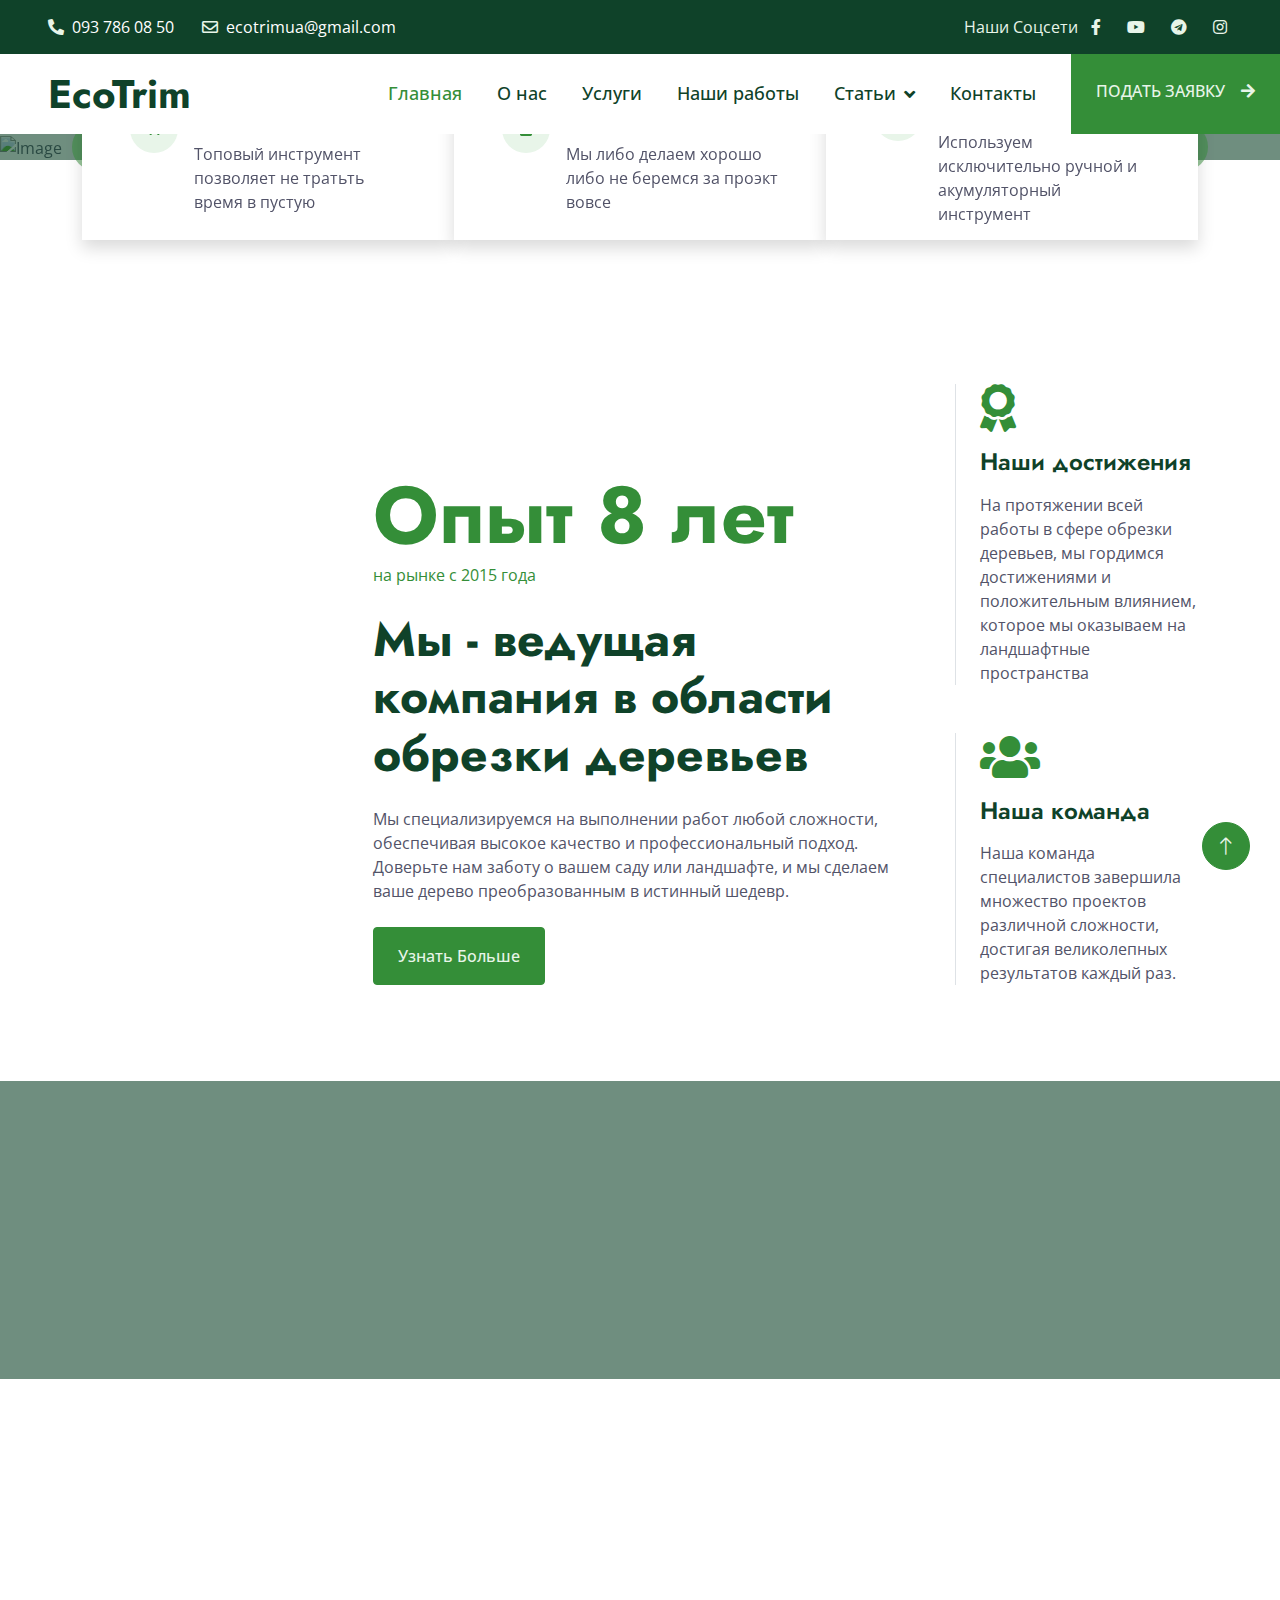
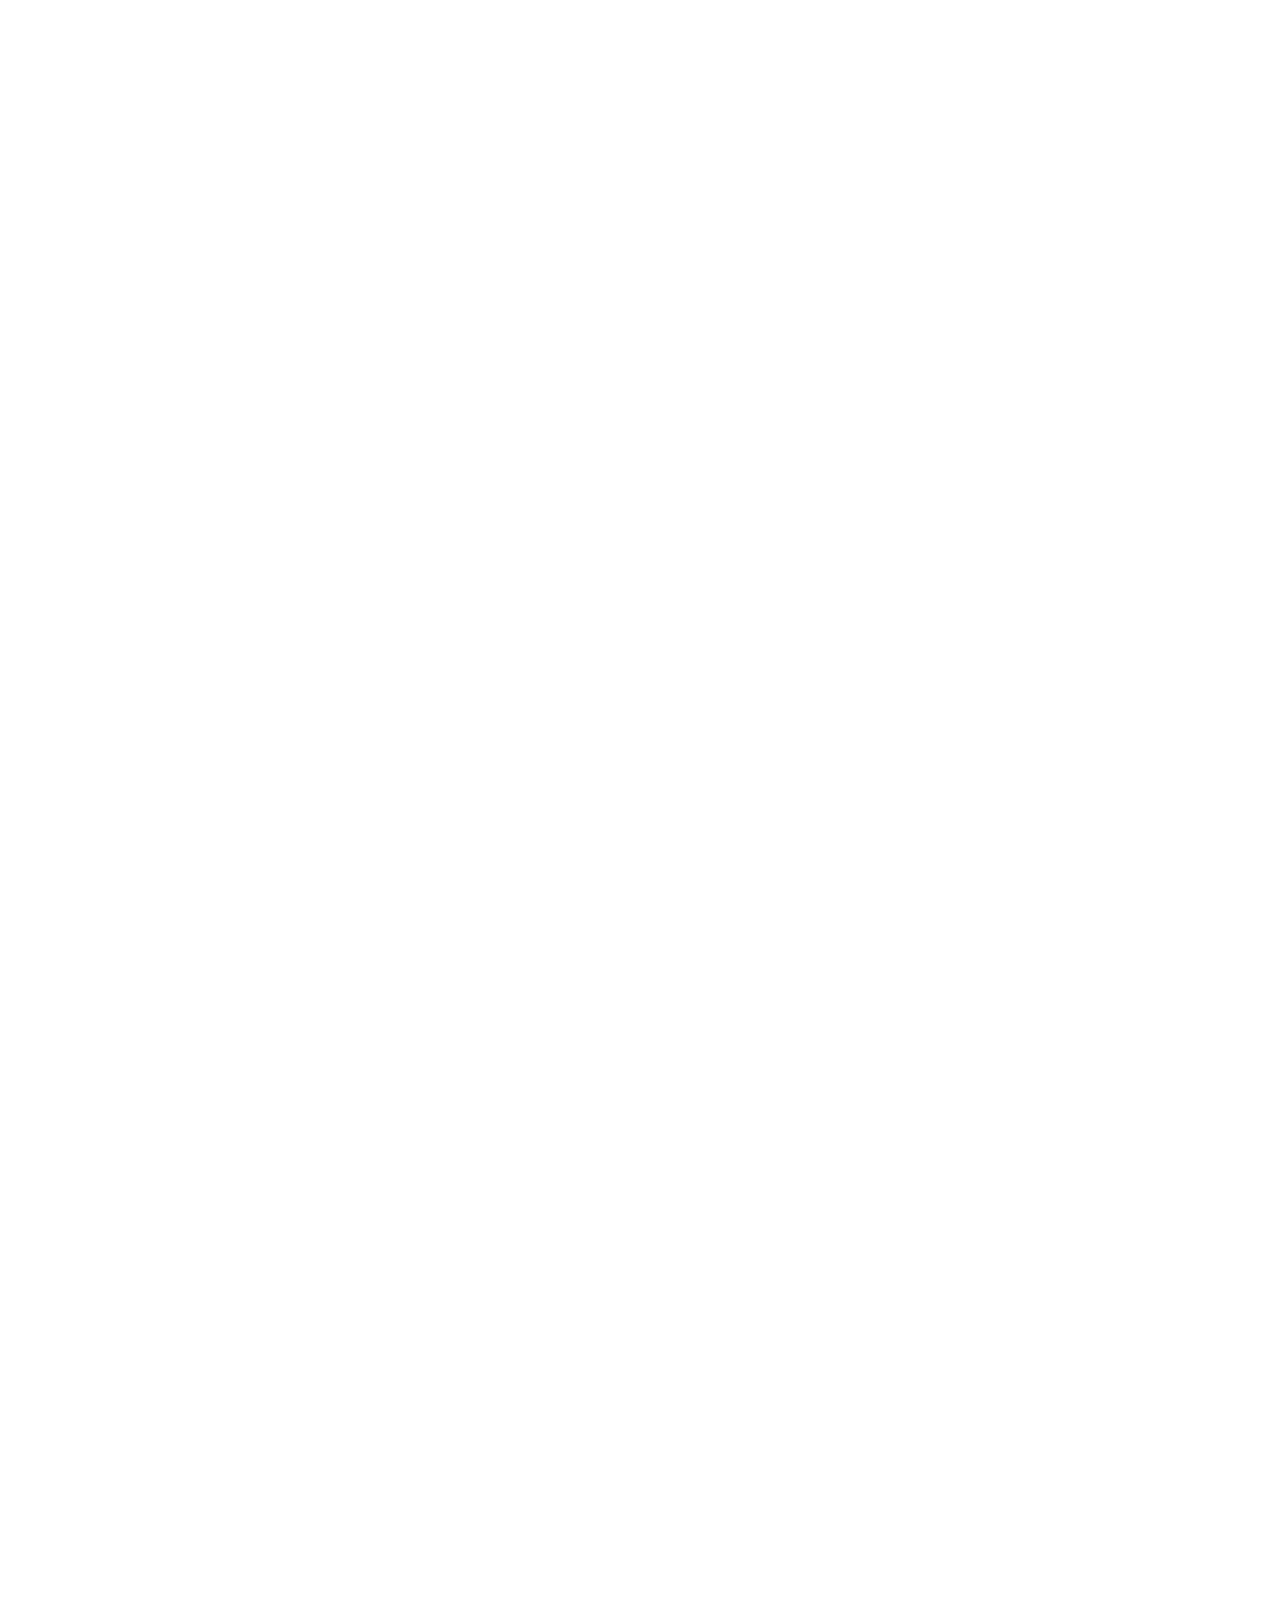
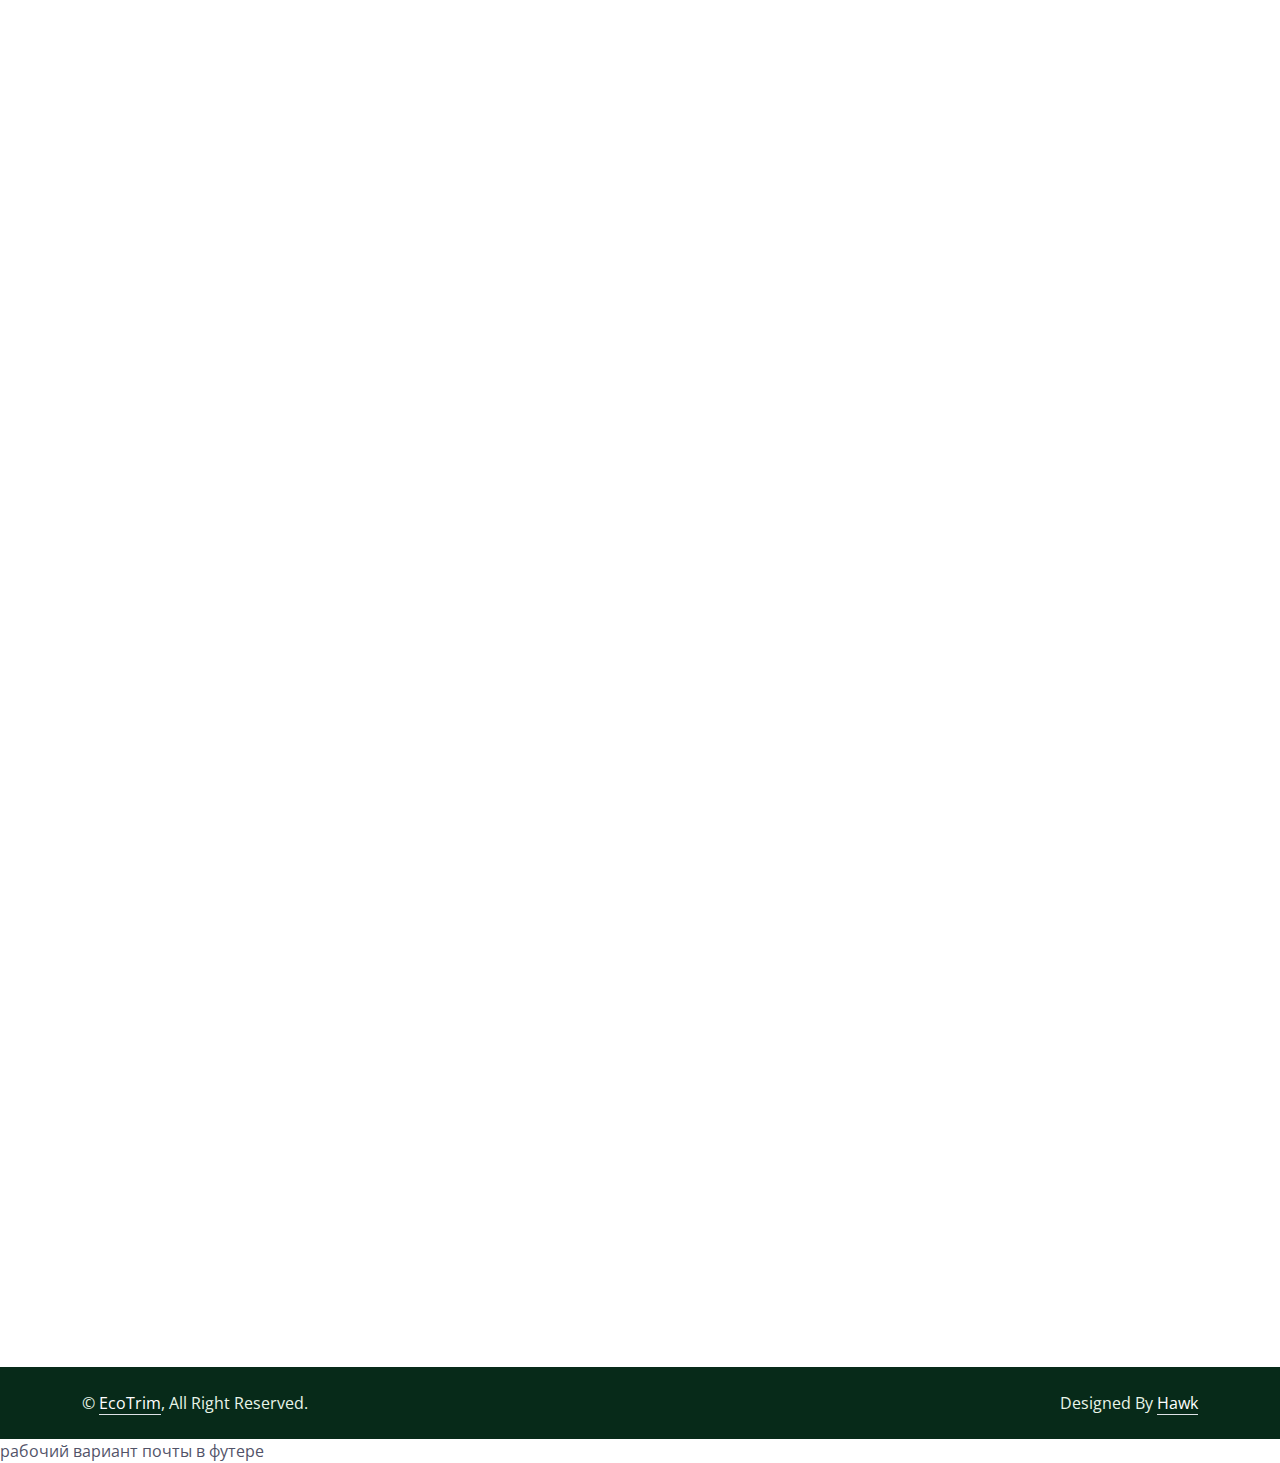
==== commit c2e537c7: "some changes" ====
--- a/index.html
+++ b/index.html
@@ -138,9 +138,7 @@
           <!-- about.html -->
           <a href="index.html" class="nav-item nav-link">Услуги</a>
           <!-- service.html -->
-          <a href="project.html" class="nav-item nav-link"
-            >Примеры наших работ</a
-          >
+          <a href="project.html" class="nav-item nav-link">Наши работы</a>
           <!-- project.html -->
           <div class="nav-item dropdown">
             <a
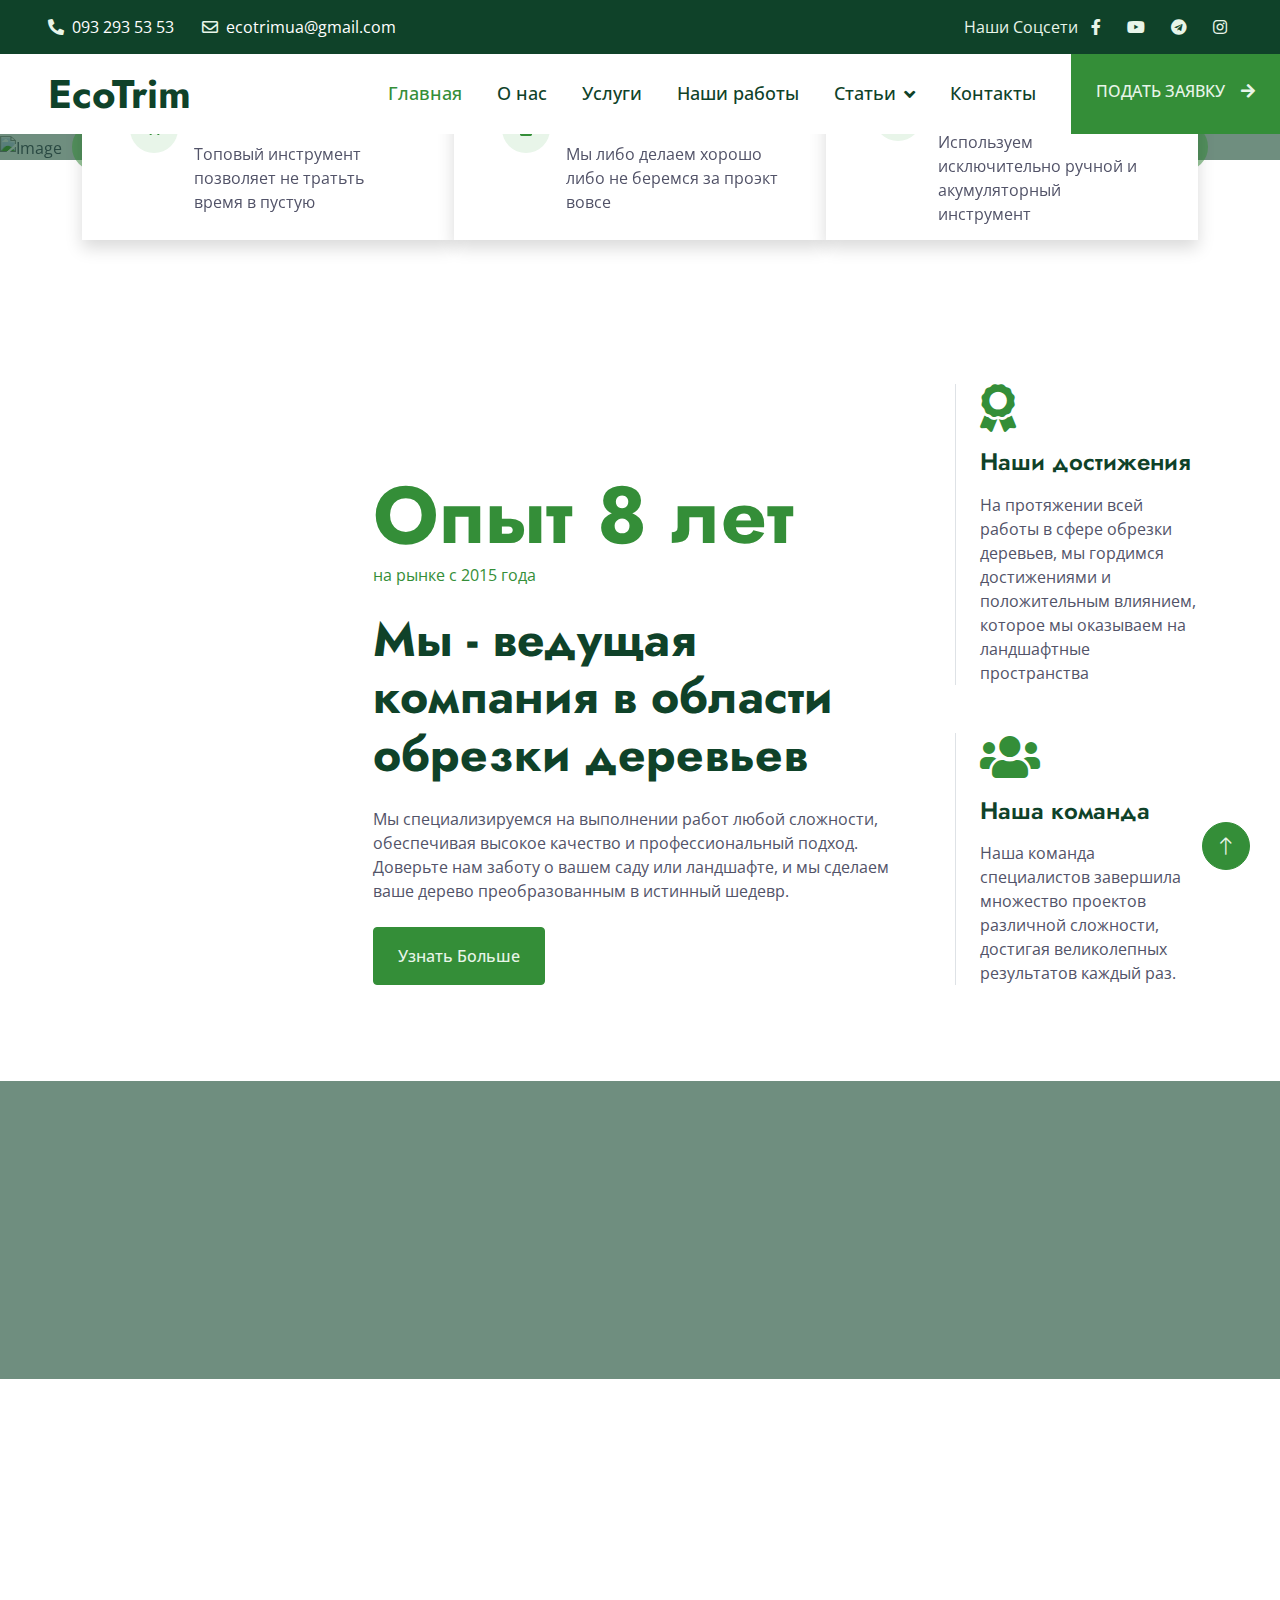
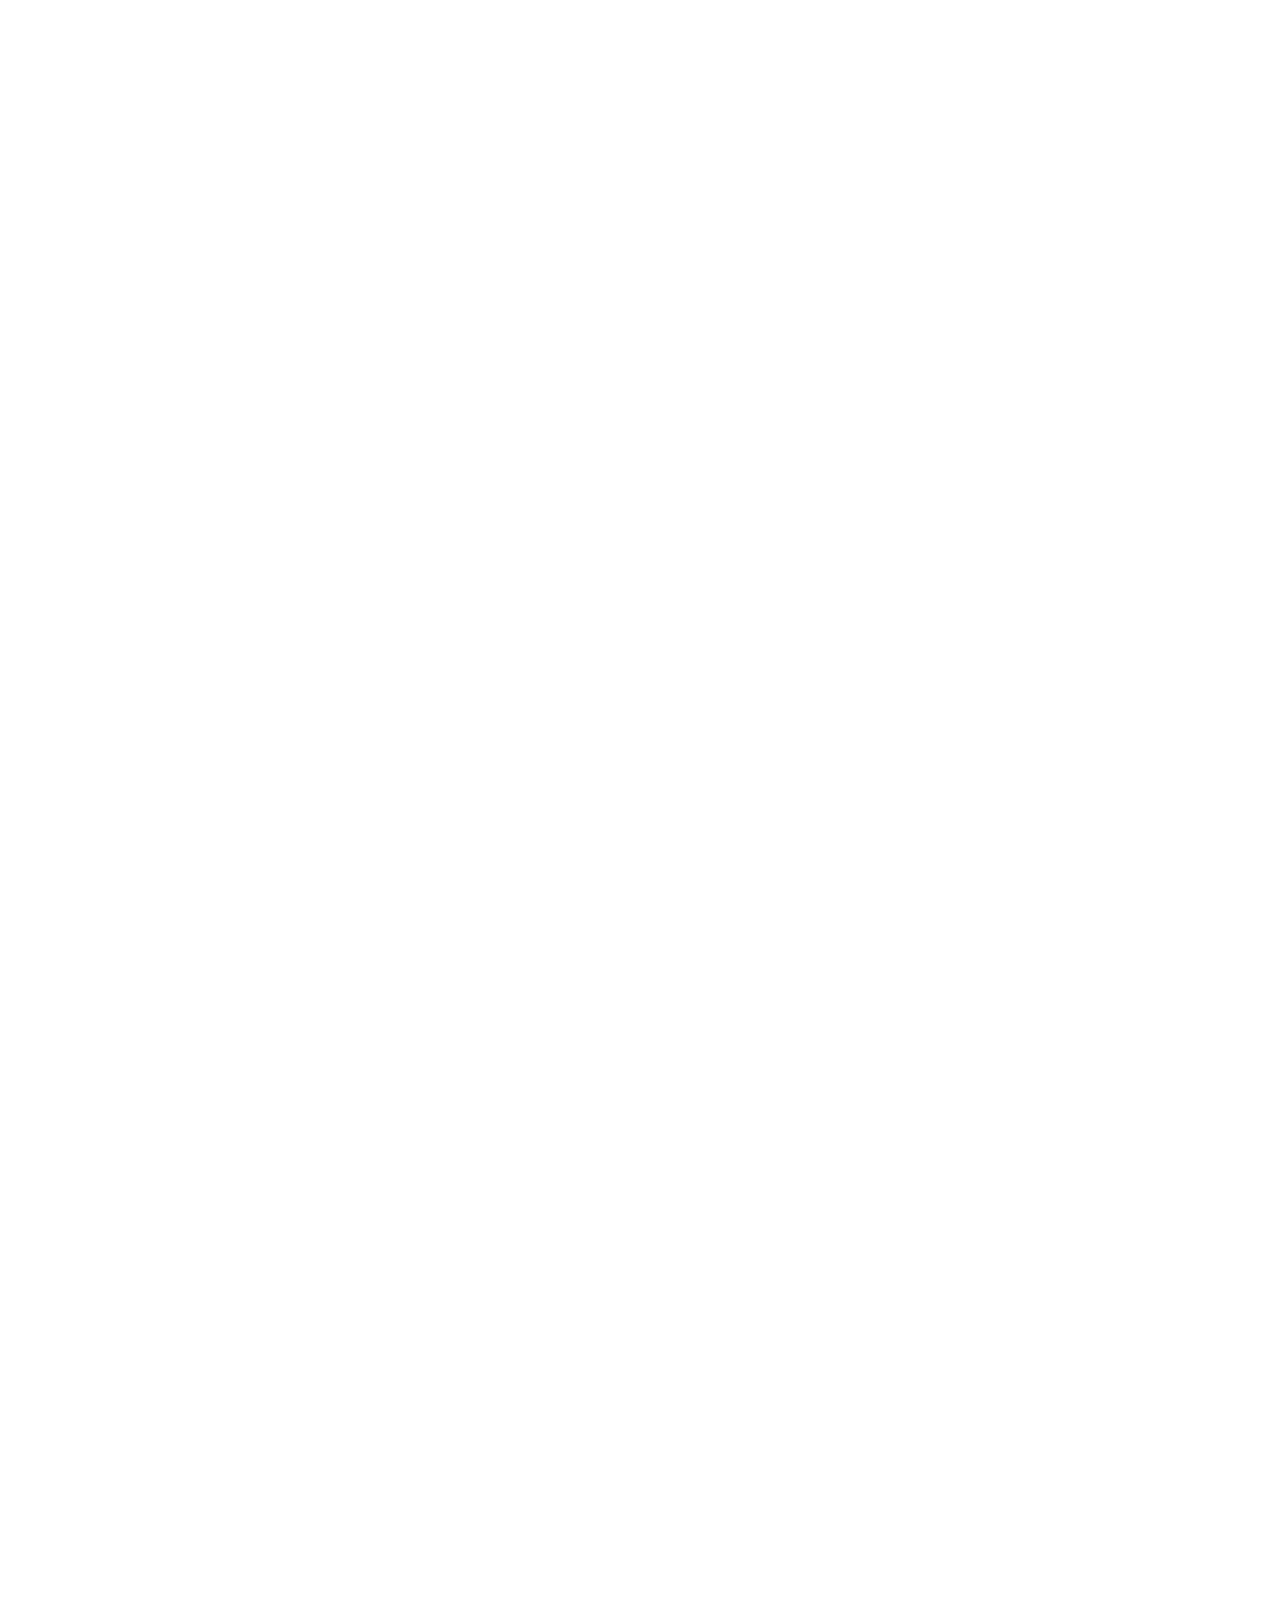
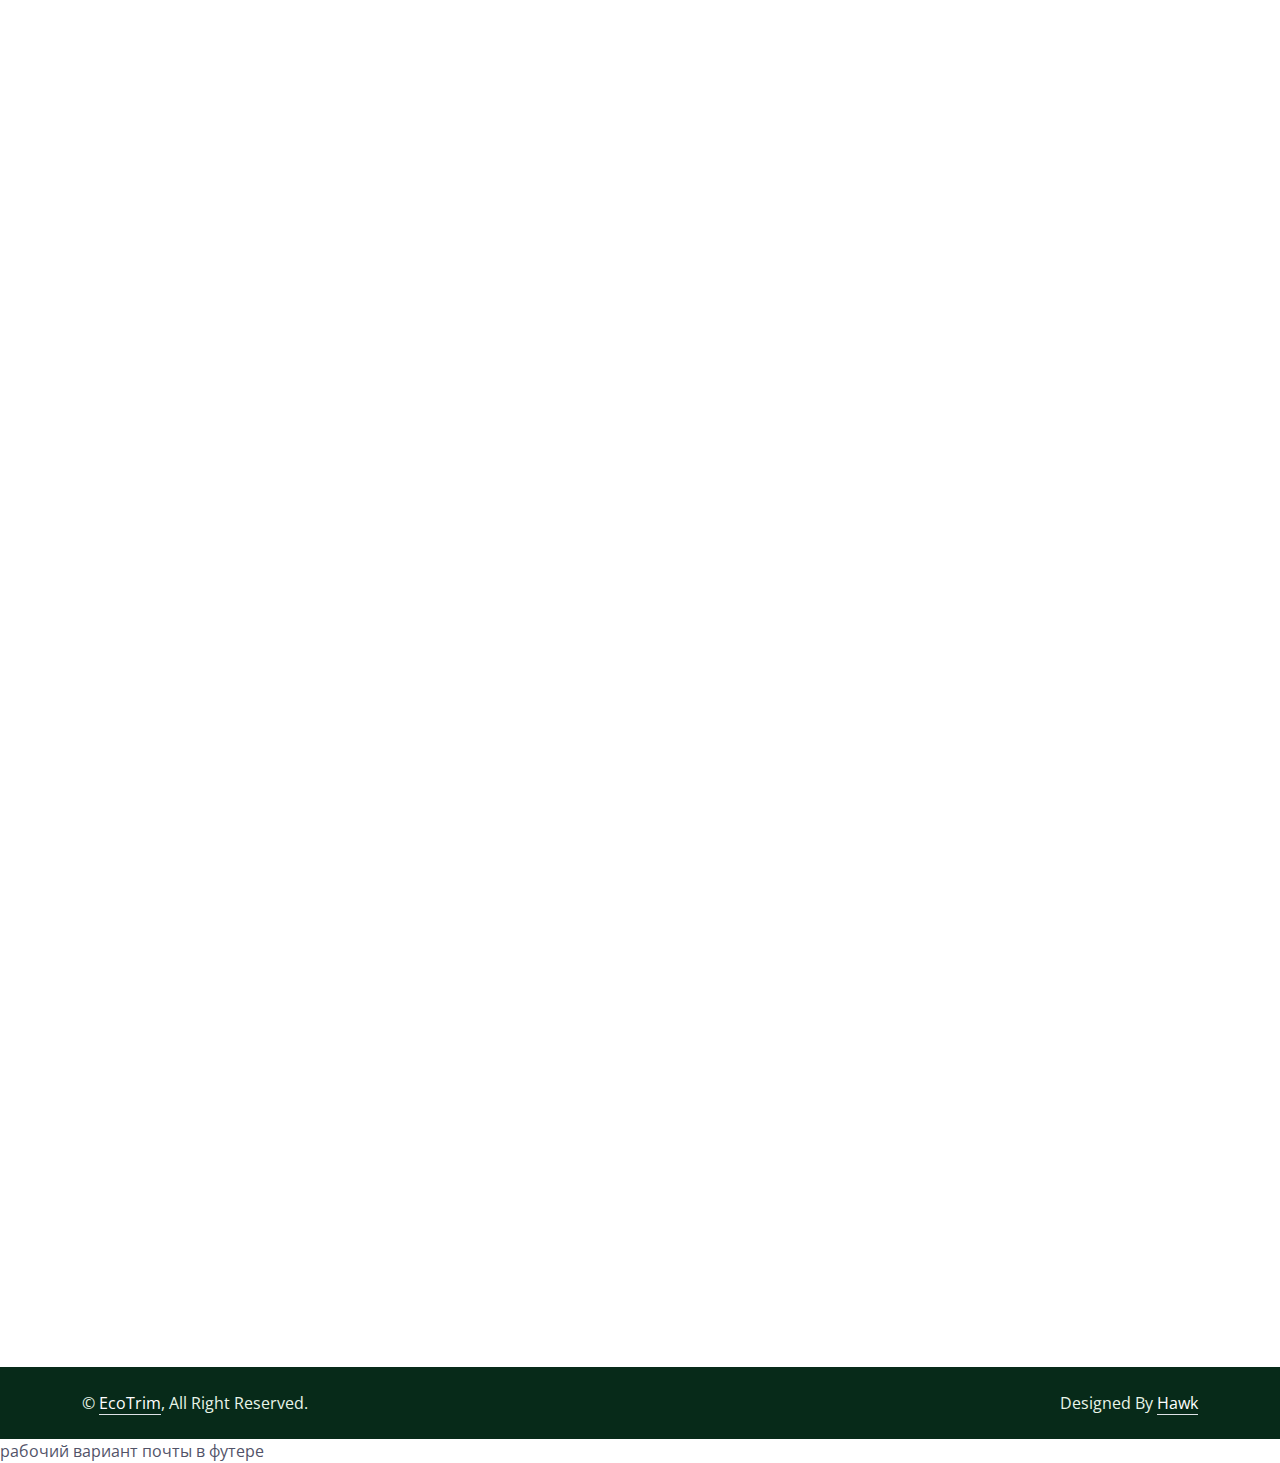
==== commit 69e776d4: "some changes" ====
--- a/index.html
+++ b/index.html
@@ -65,9 +65,9 @@
             <span class="fa fa-phone-alt me-2"></span>
             <span
               ><a
-                href="tel:+380937860850"
+                href="tel:+380932935353"
                 style="color: white; text-decoration: none"
-                >093 786 08 50</a
+                >093 293 53 53</a
               ></span
             >
           </div>
@@ -99,7 +99,7 @@
             ></a>
             <a
               class="btn btn-link text-light"
-              href="https://web.tlgrm.app/"
+              href="https://t.me/EcoTrimUA"
               target="_blank"
               ><i class="fab fa-telegram"></i
             ></a>
@@ -1057,7 +1057,7 @@
             </p>
             <p class="mb-2">
               <i class="fa fa-phone-alt me-3"></i
-              ><span id="phone">093 786 08 50</span>
+              ><span id="phone">093 293 53 53</span>
             </p>
 
             <p class="mb-2">
@@ -1075,7 +1075,7 @@
               <!-- FaceBook -->
               <a
                 class="btn btn-square btn-outline-light rounded-circle me-2"
-                href=""
+                href="https://www.facebook.com/profile.php?id=100095185410854"
                 ><i class="fab fa-facebook-f"></i
               ></a>
               <!-- YouTube -->
@@ -1087,7 +1087,7 @@
               <!-- Telega -->
               <a
                 class="btn btn-square btn-outline-light rounded-circle me-2"
-                href=""
+                href="https://t.me/EcoTrimUA"
                 ><i class="fab fa-telegram"></i
               ></a>
             </div>
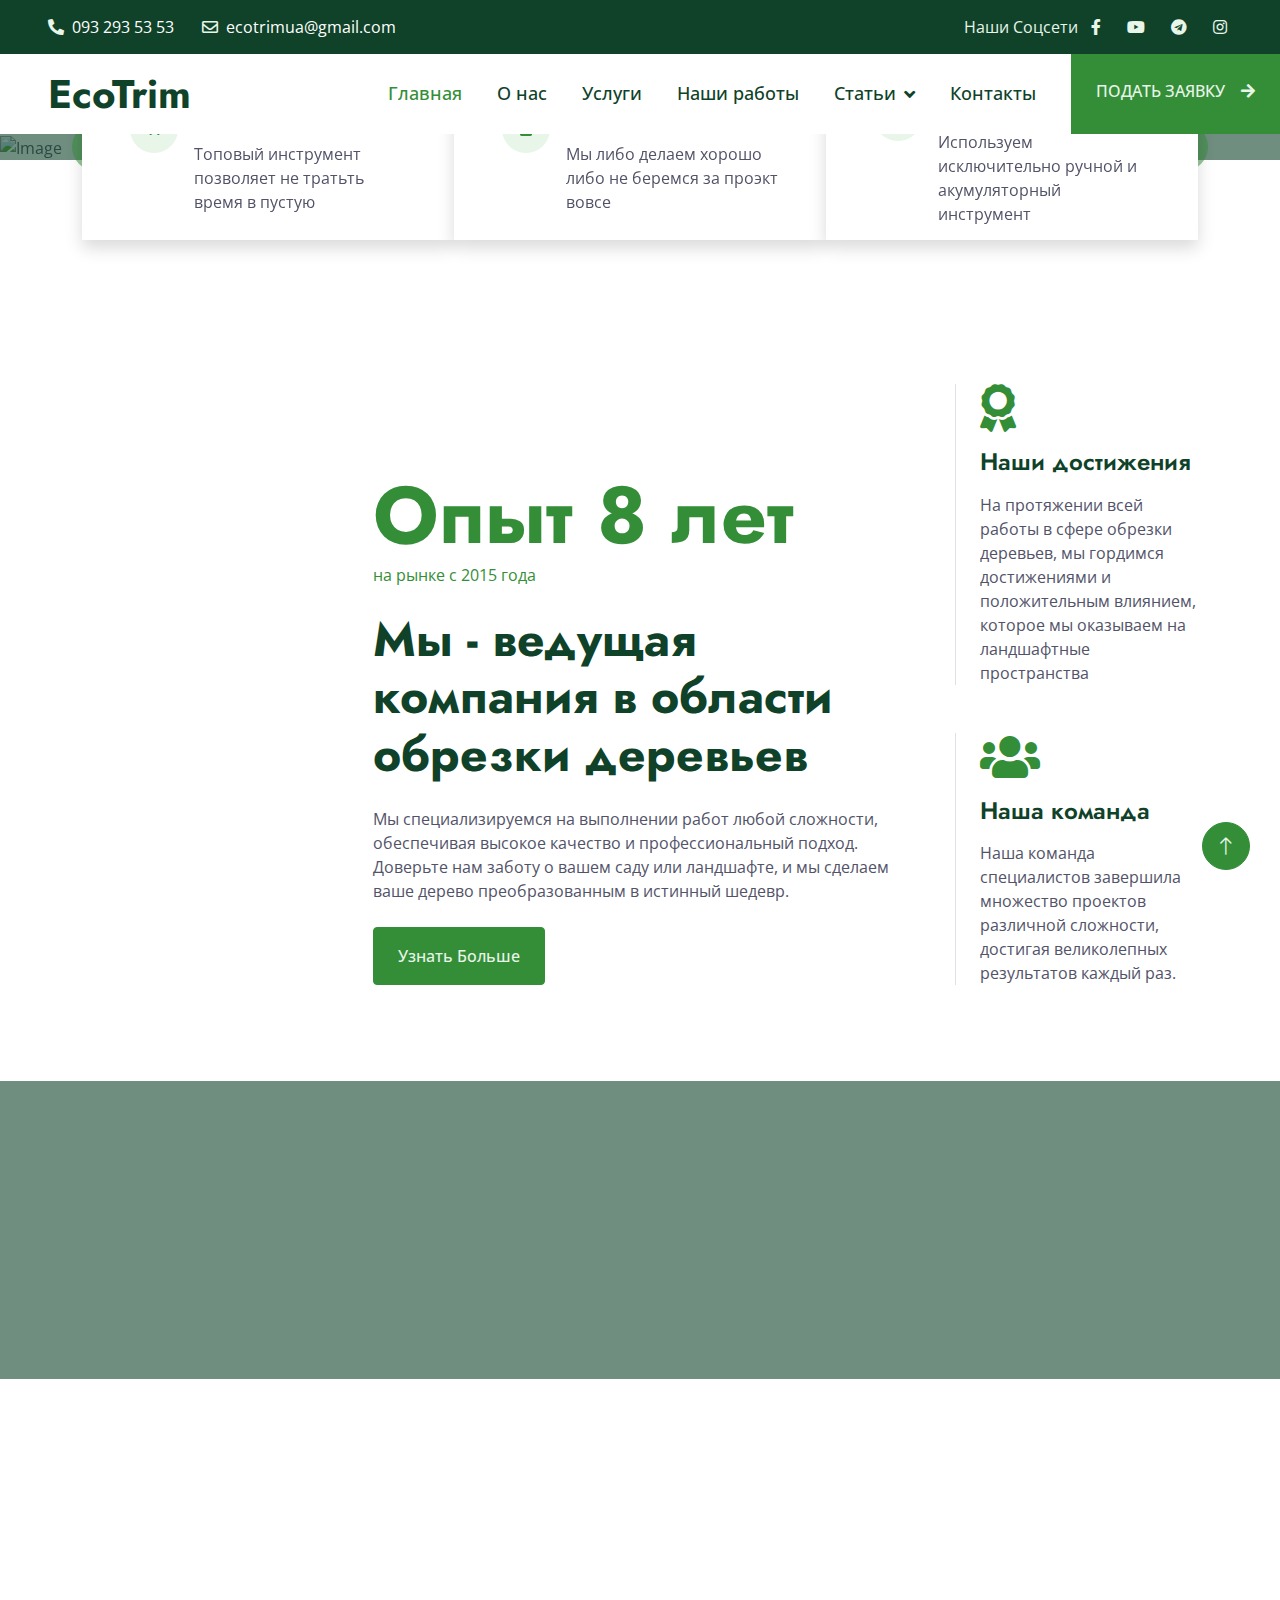
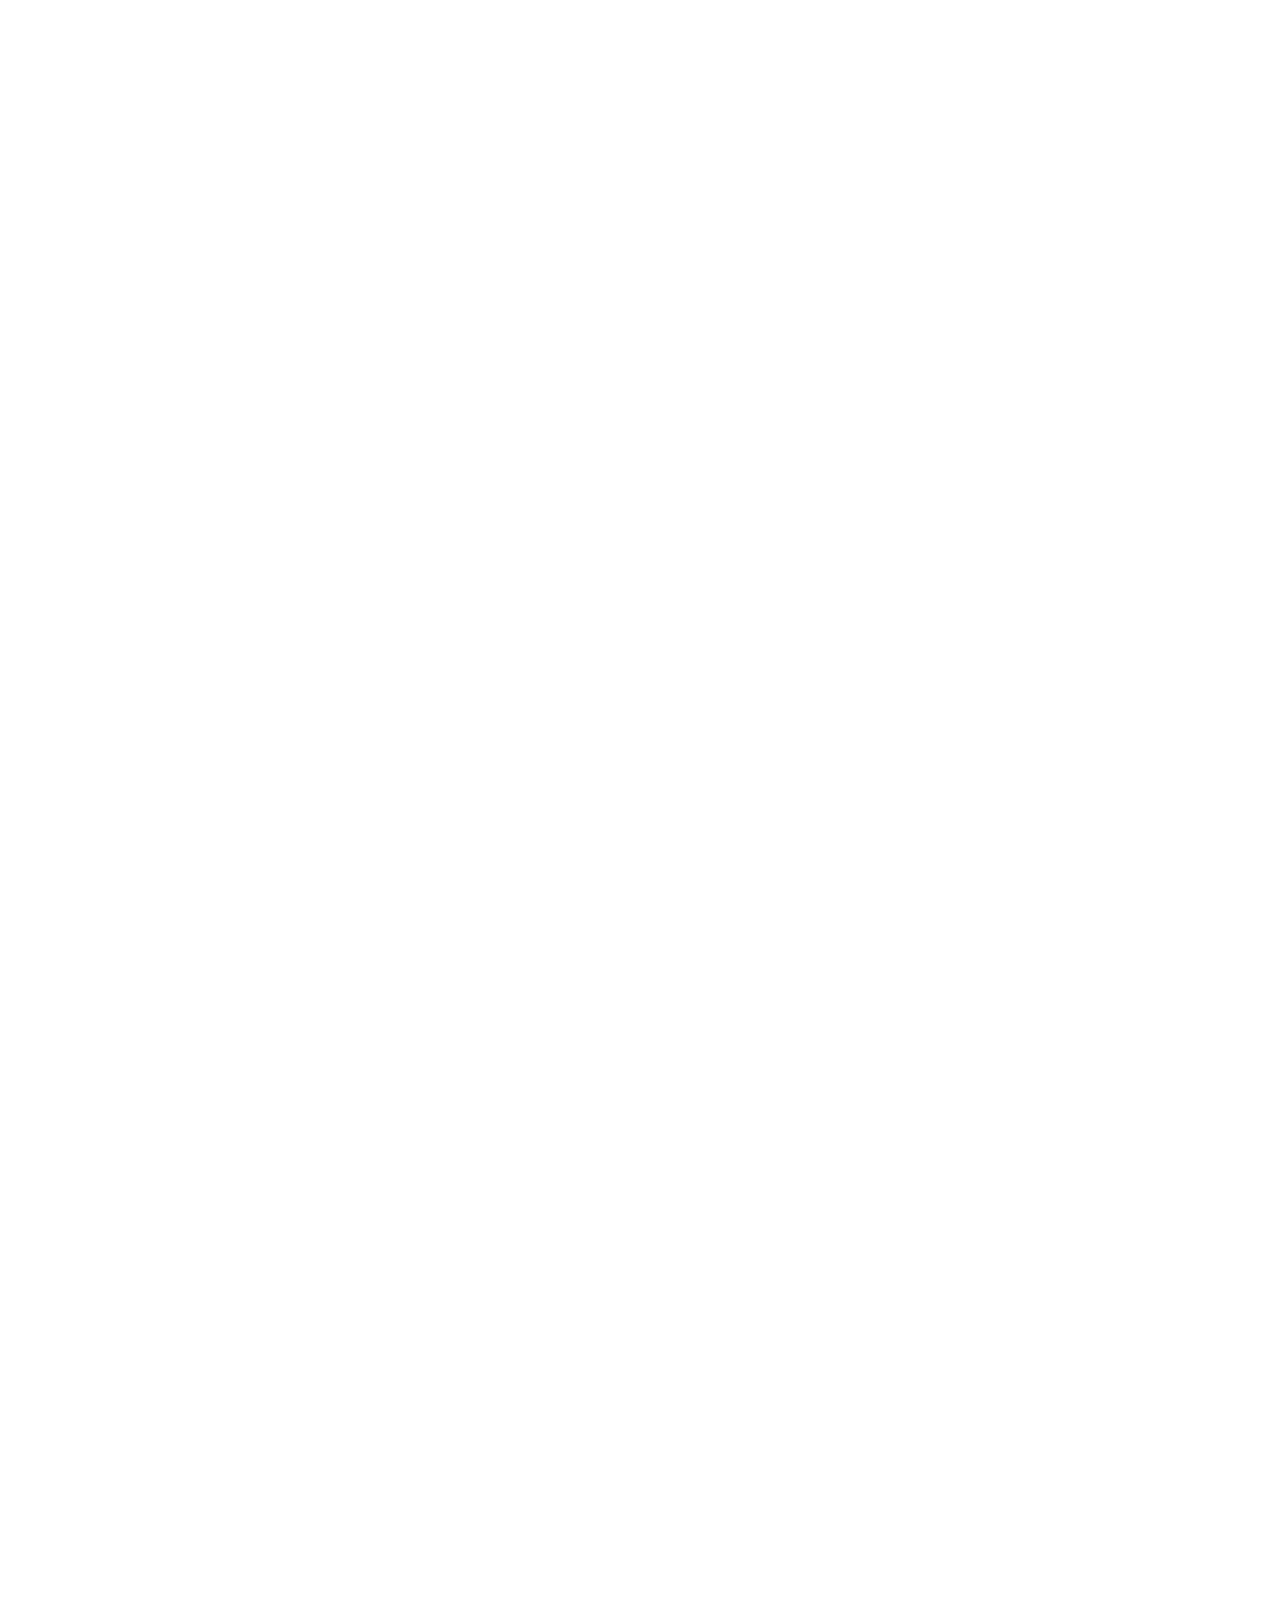
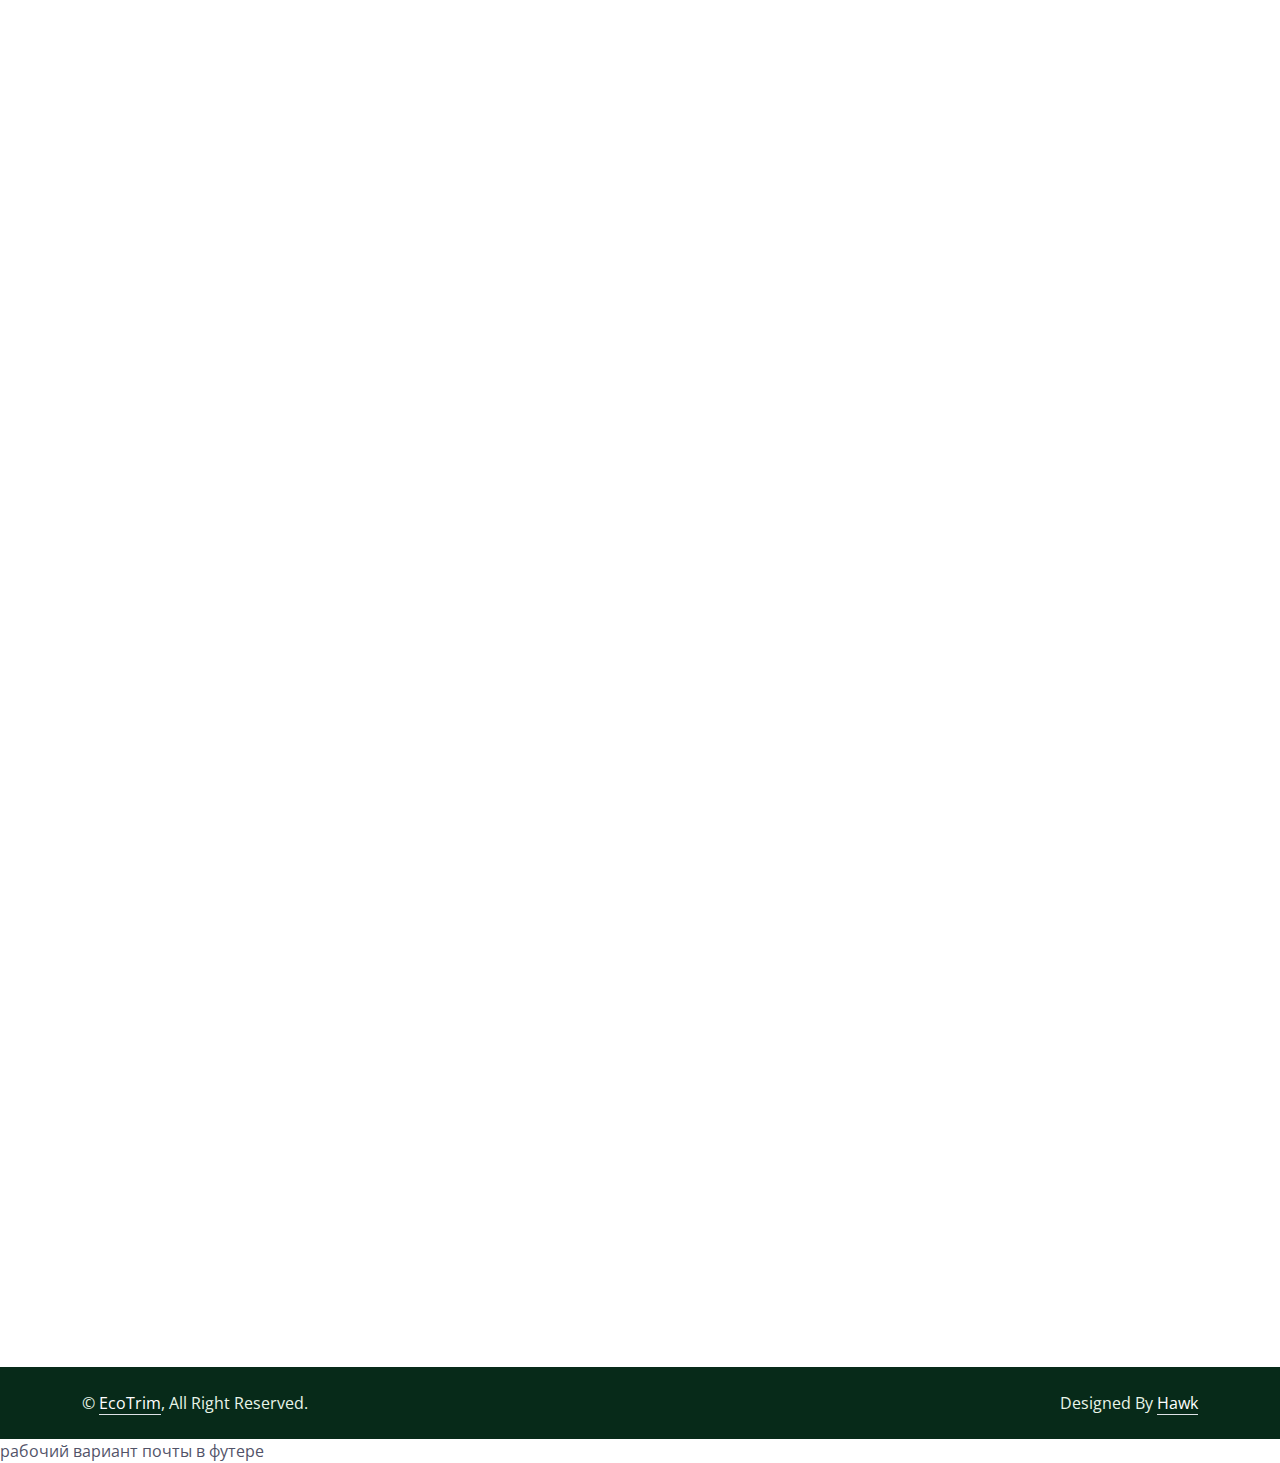
==== commit 503731d0: "some changes" ====
--- a/index.html
+++ b/index.html
@@ -1066,7 +1066,7 @@
             </p>
 
             <div class="d-flex pt-2">
-              <!-- Instagram -->
+              <!-- Instagram s -->
               <a
                 class="btn btn-square btn-outline-light rounded-circle me-2"
                 href="https://www.instagram.com/ecotrim.kiev.ua"
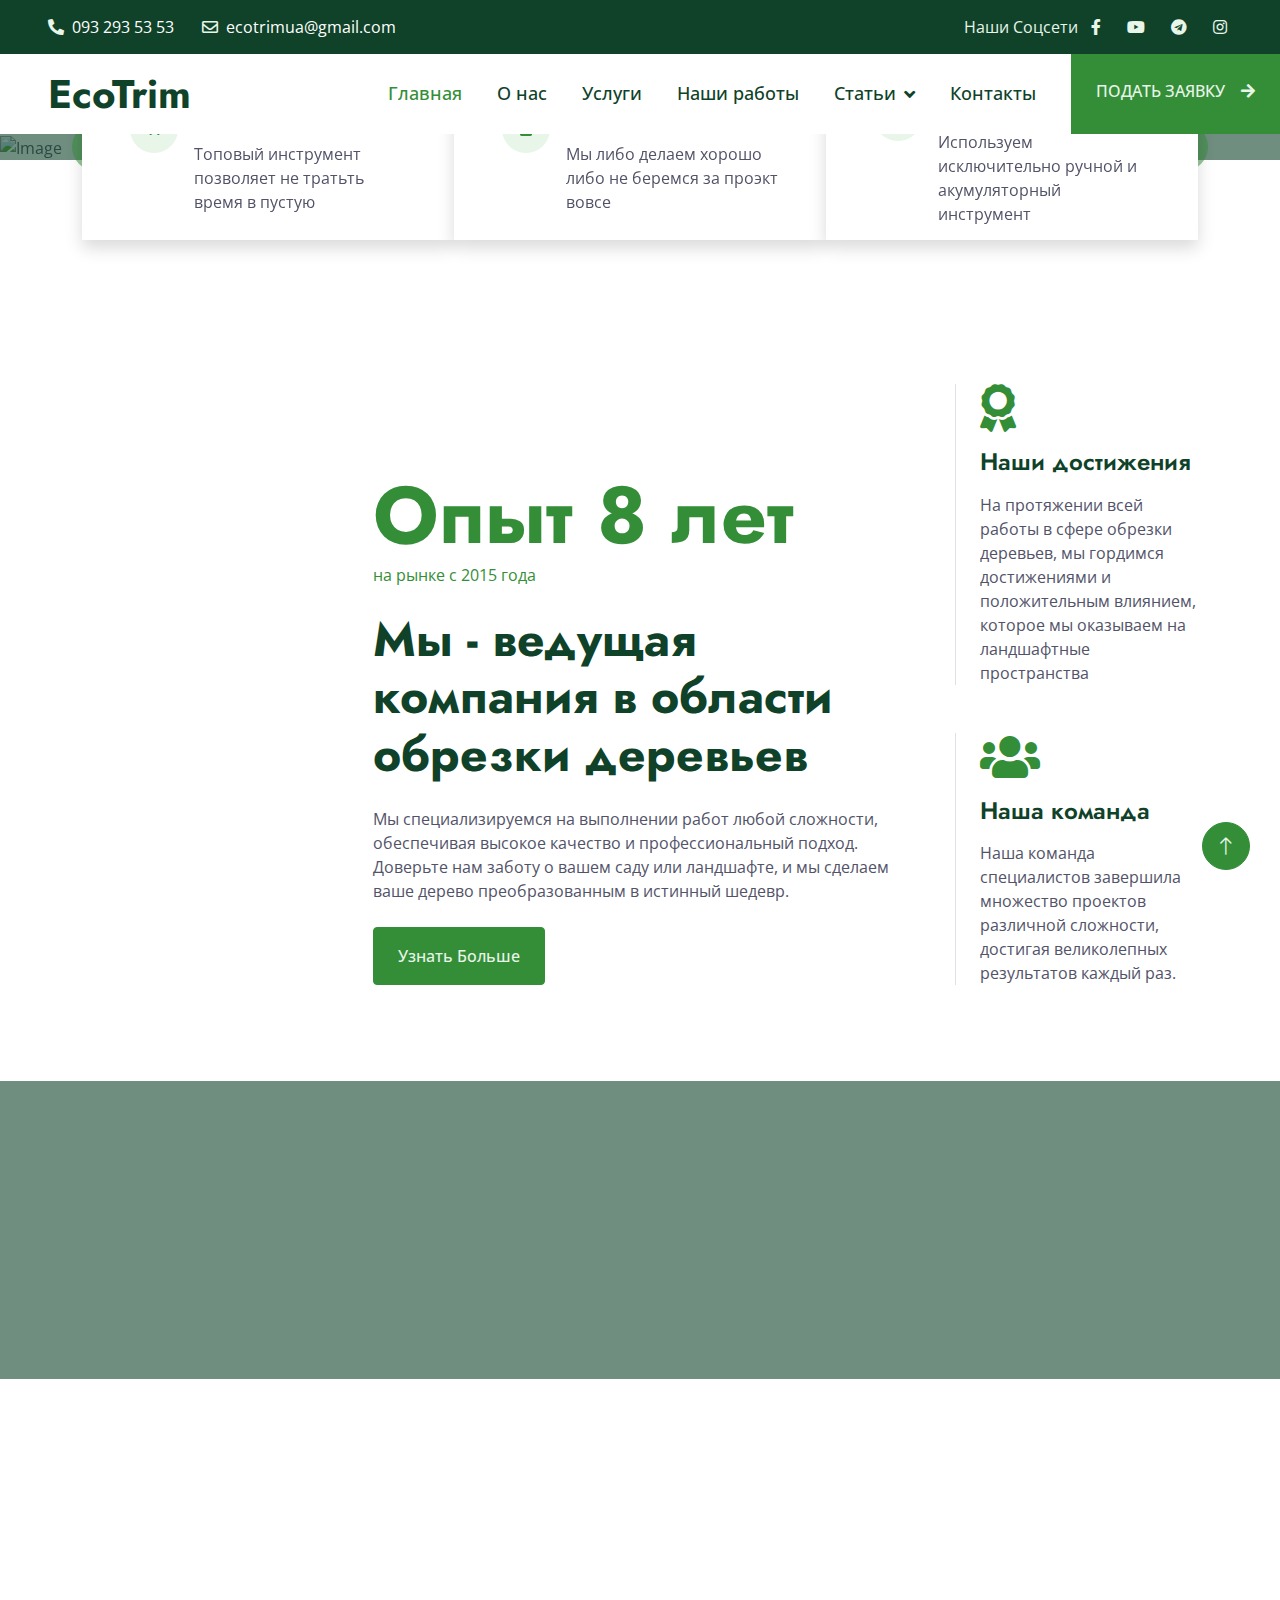
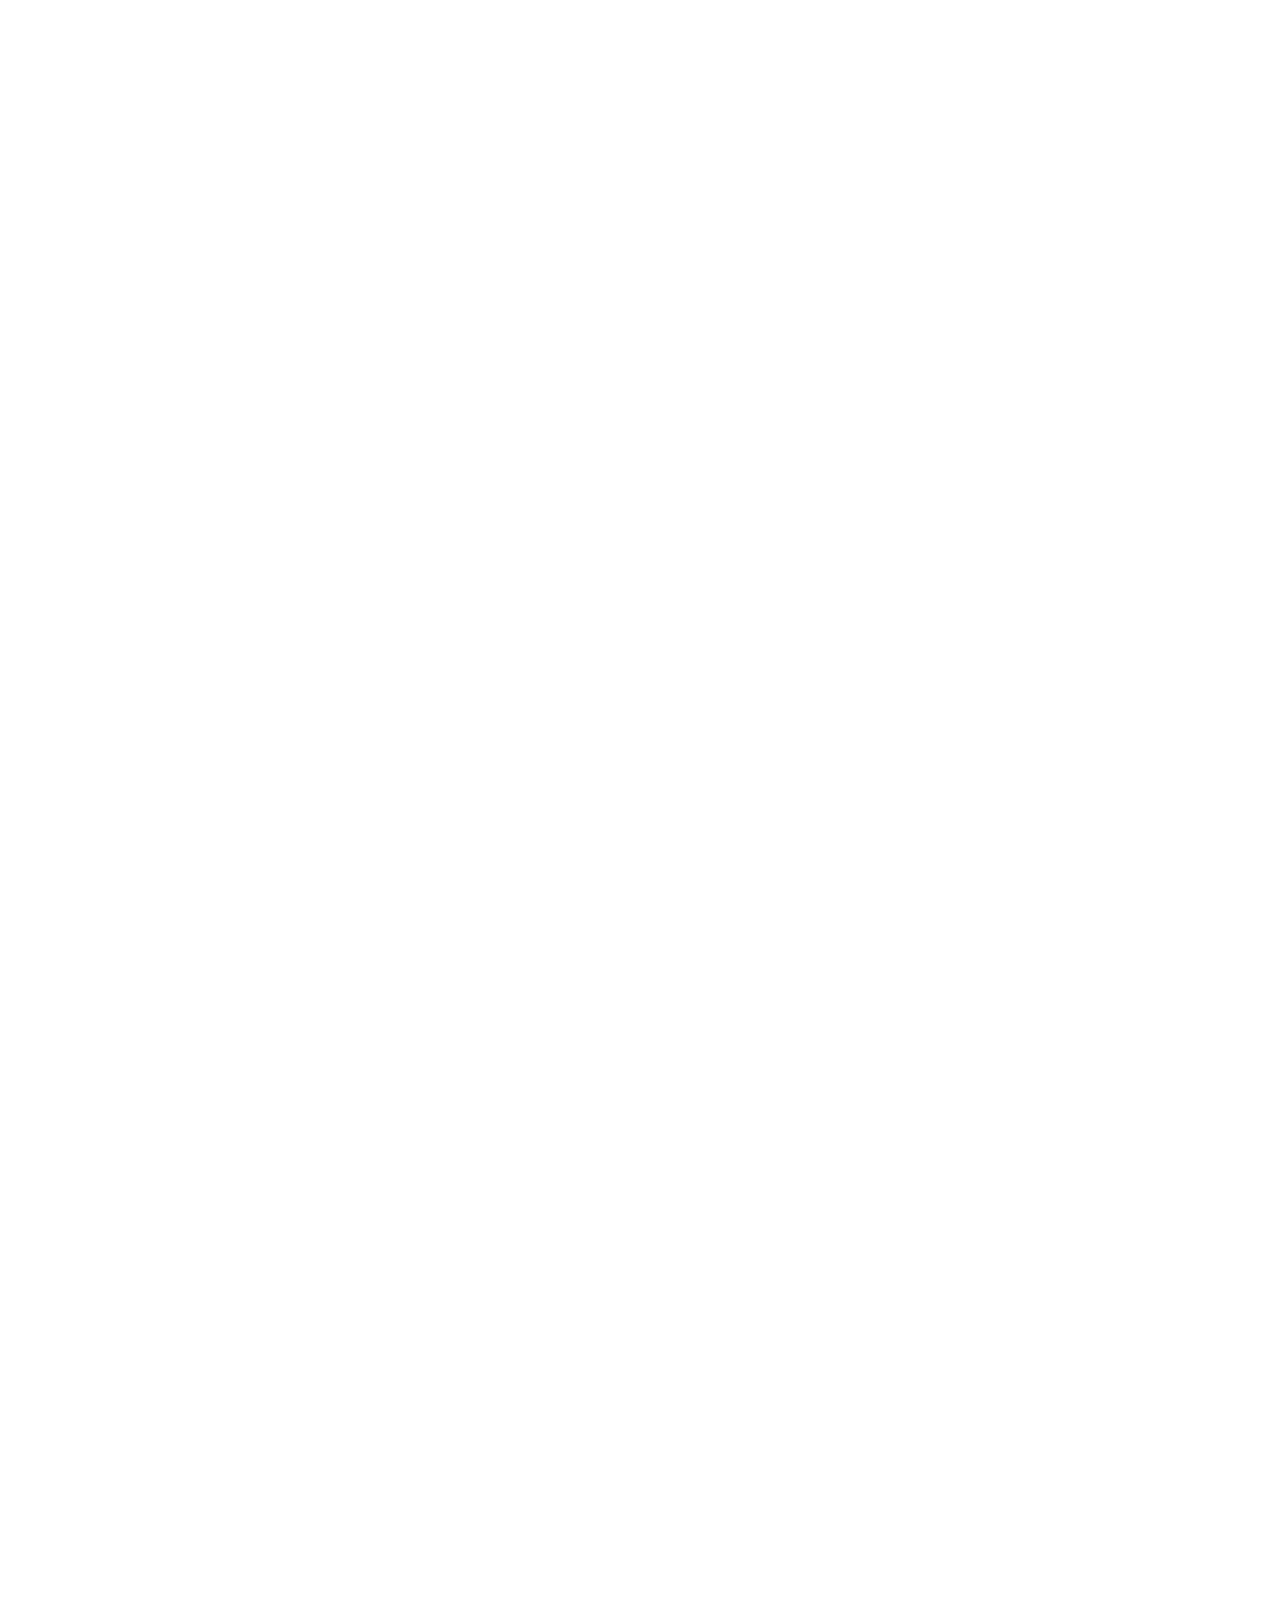
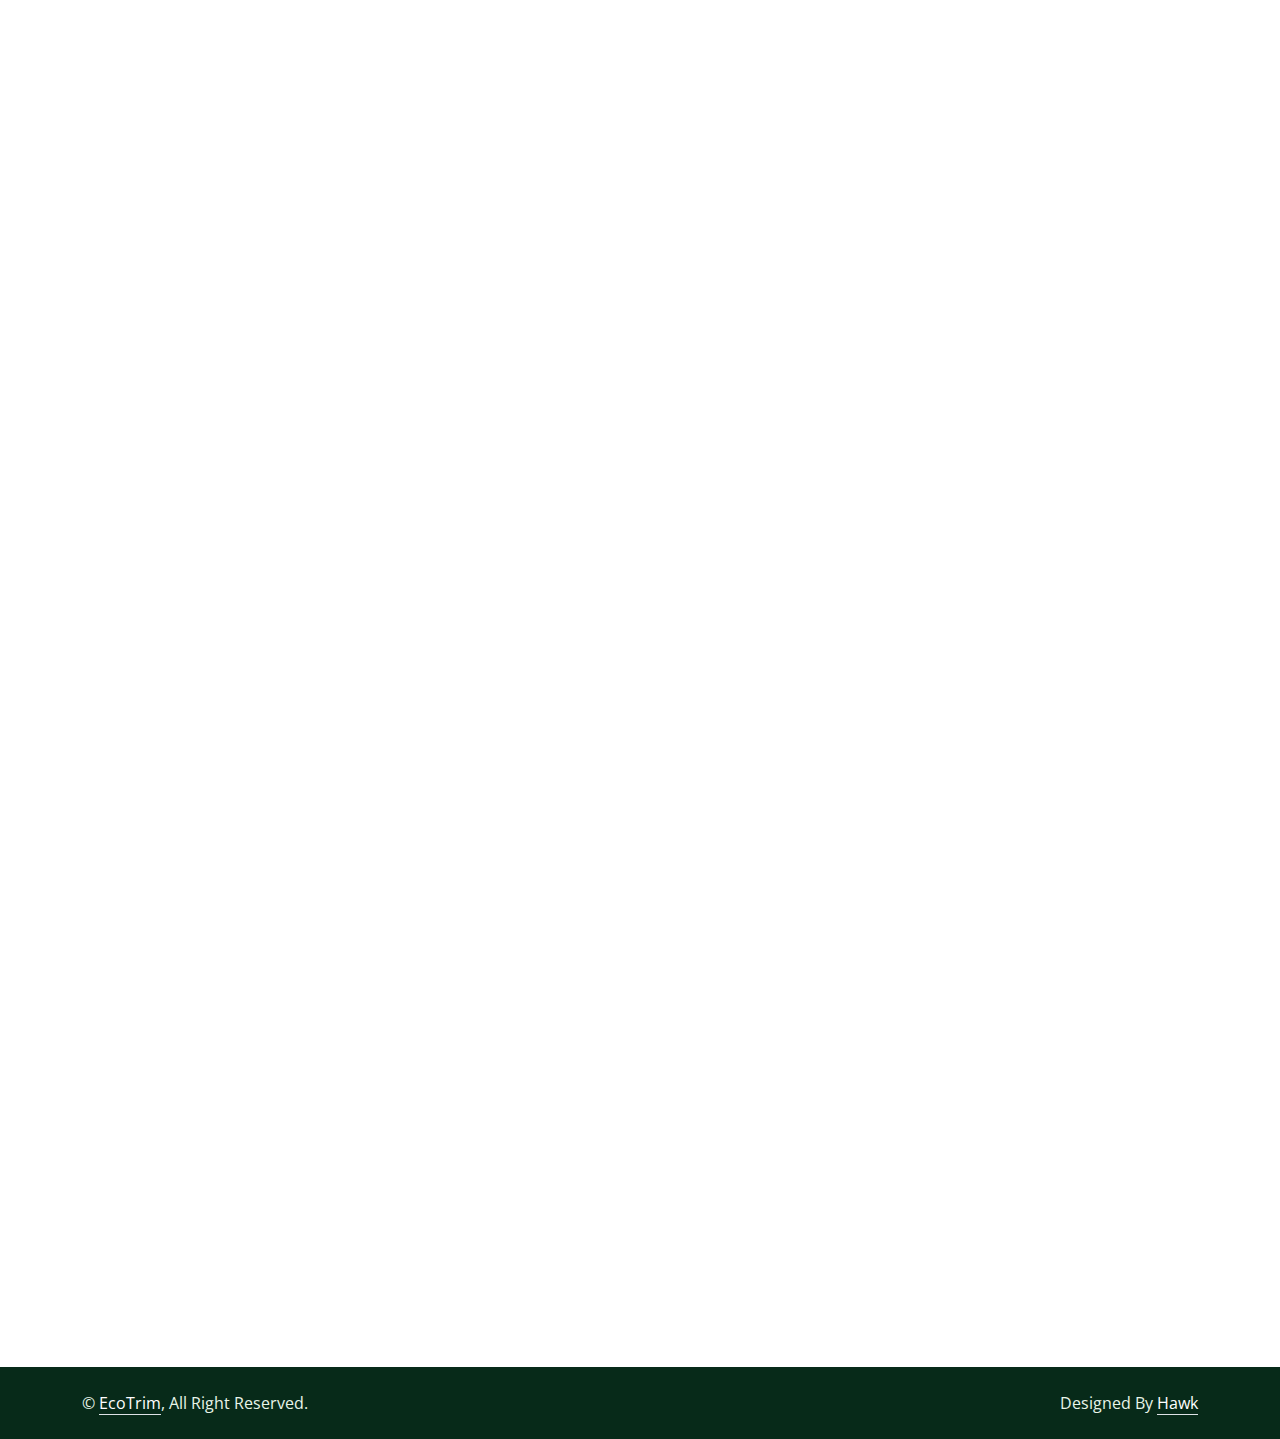
==== commit dd2bb364: "some changes" ====
--- a/index.html
+++ b/index.html
@@ -1188,7 +1188,8 @@
   </body>
 </html>
 
-рабочий вариант почты в футере
+<!-- рабочий вариант почты в футере -->
+
 <!-- <p class="mb-2">
   <i class="fa fa-envelope me-3"></i><span id="email">ecotrimua@gmail.com</span>
 </p> -->
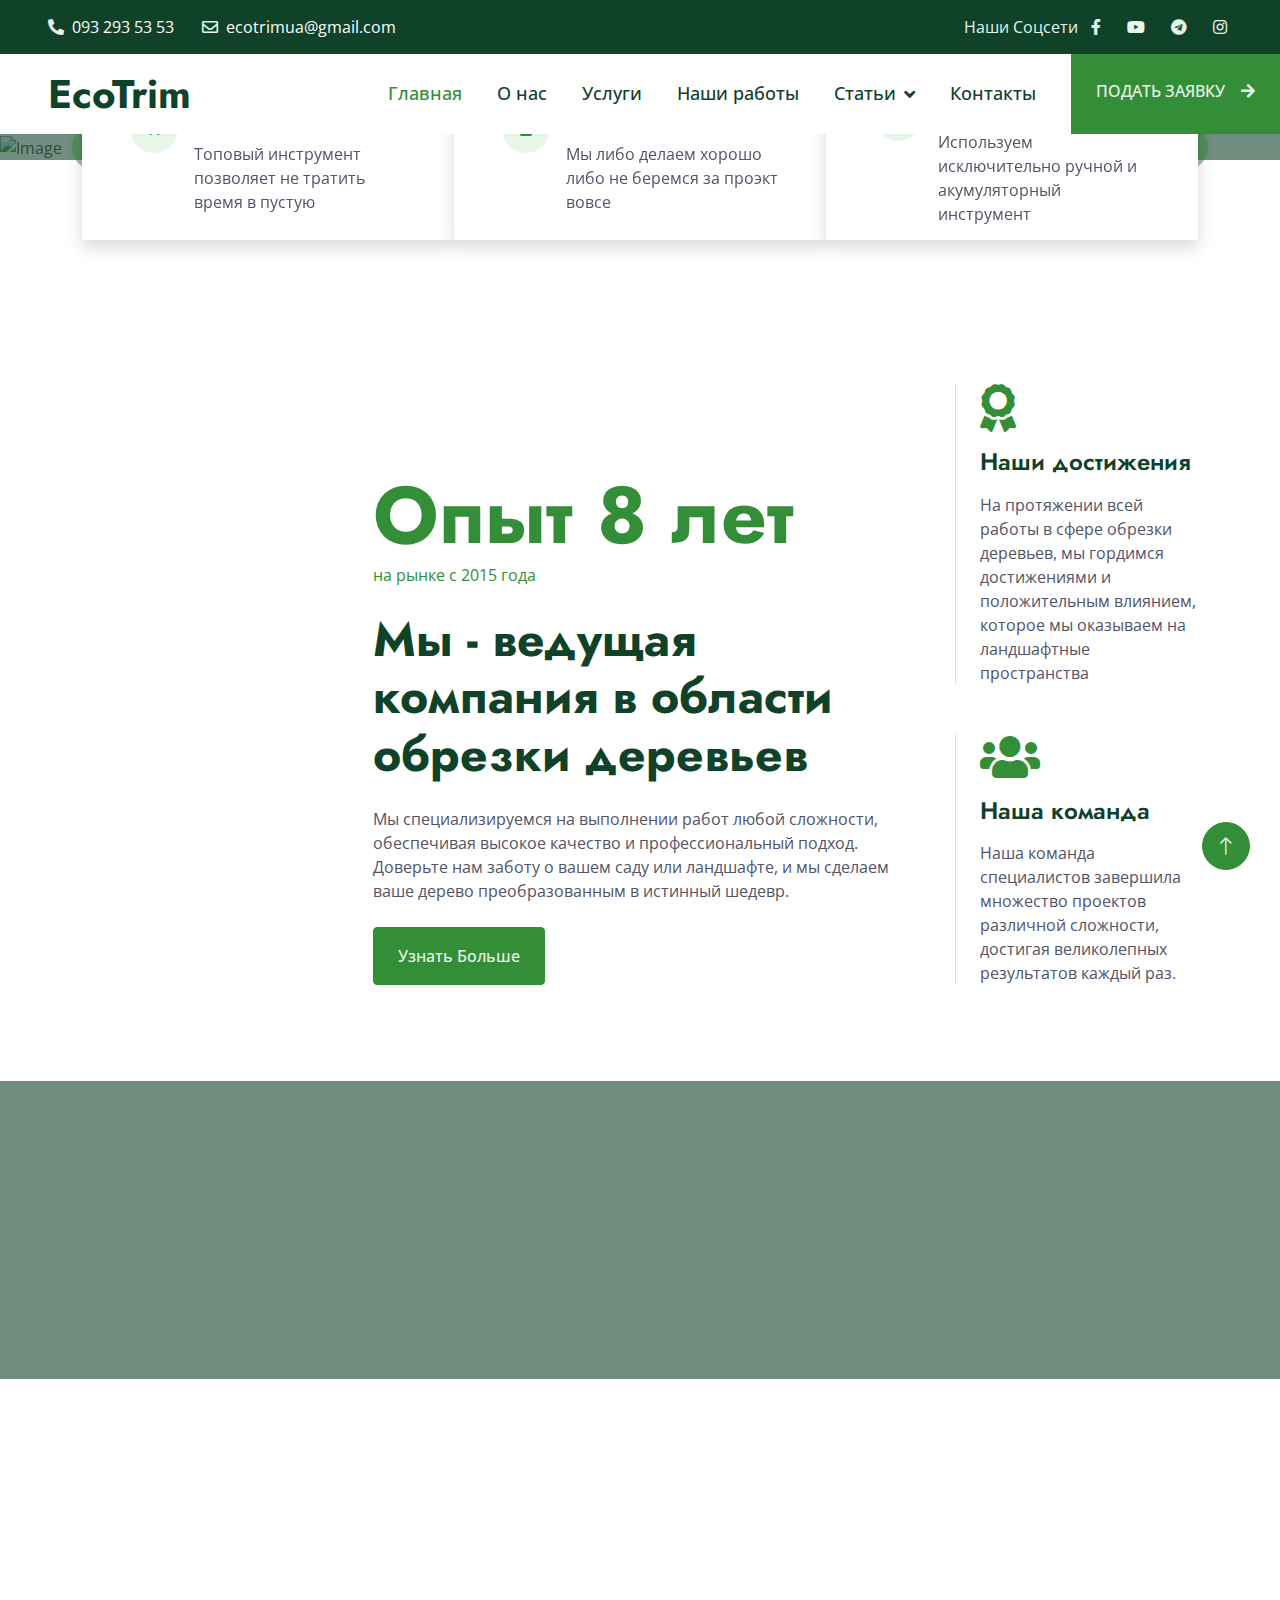
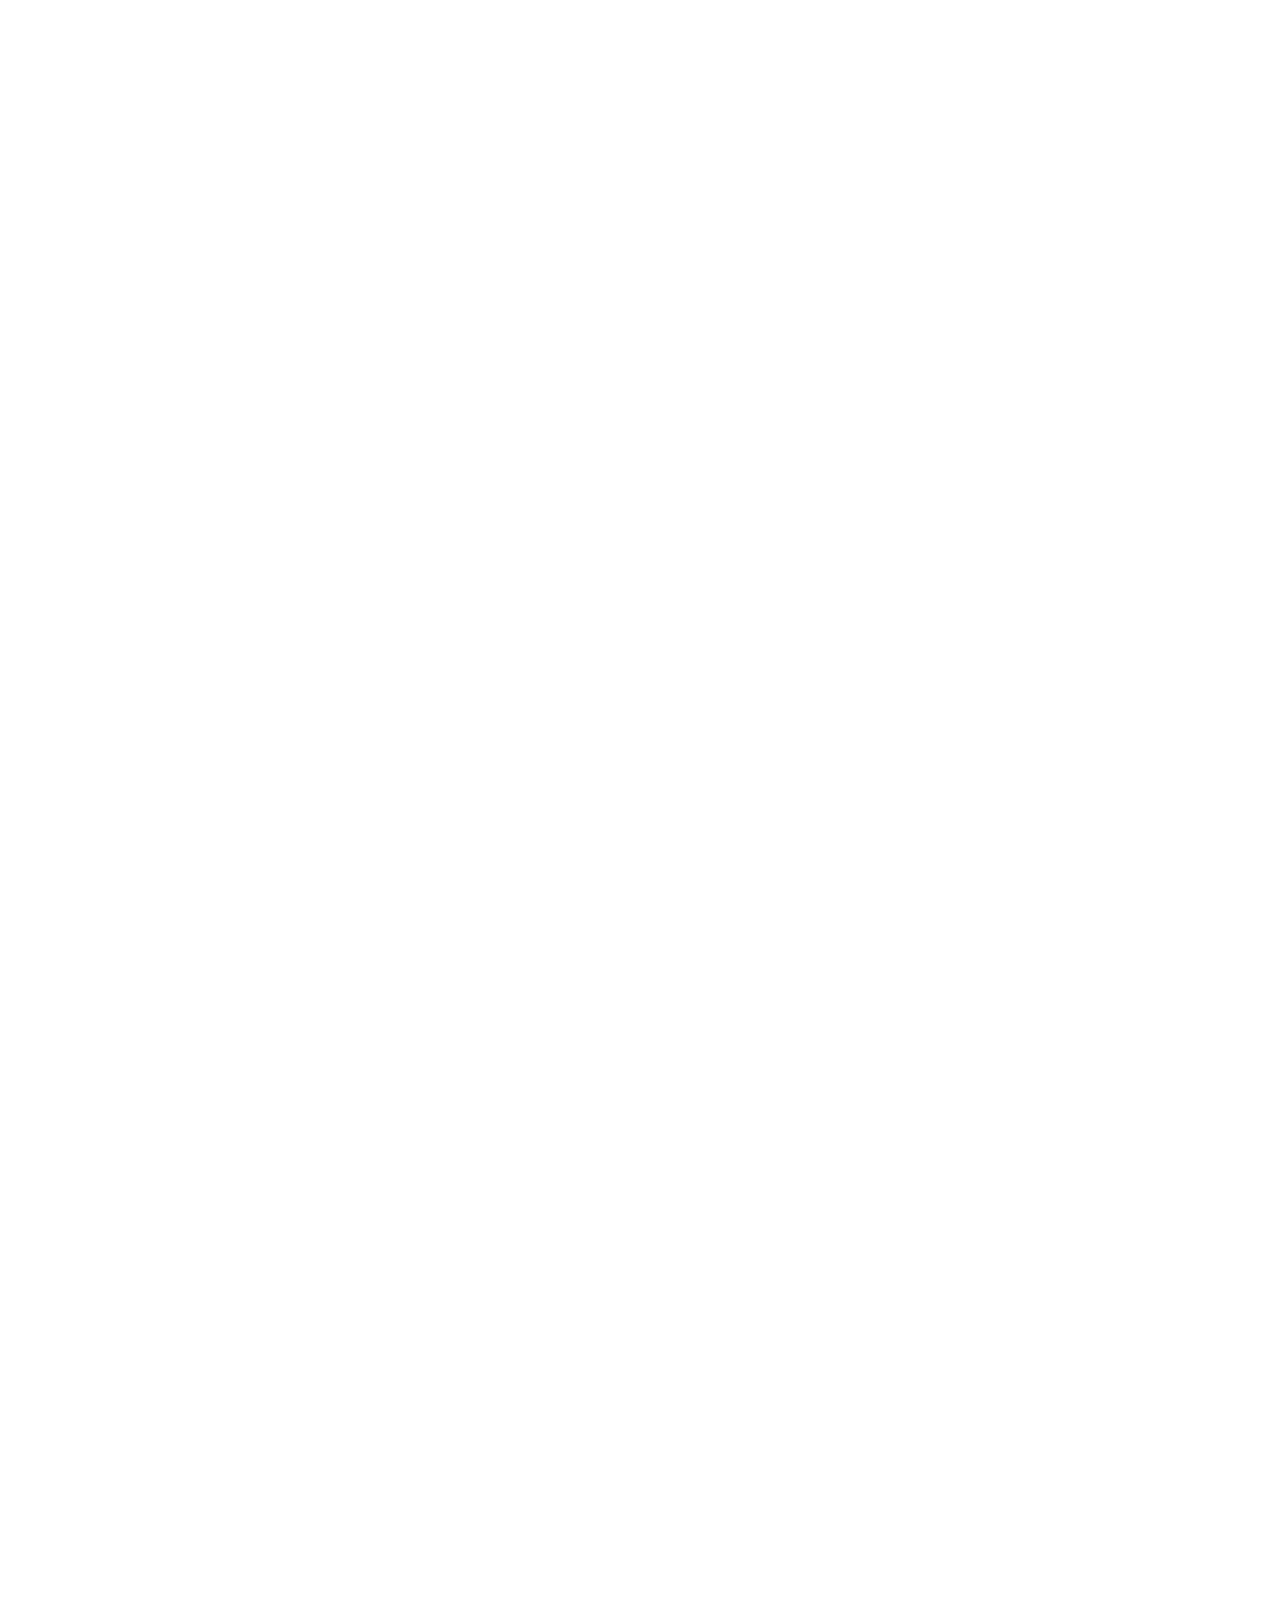
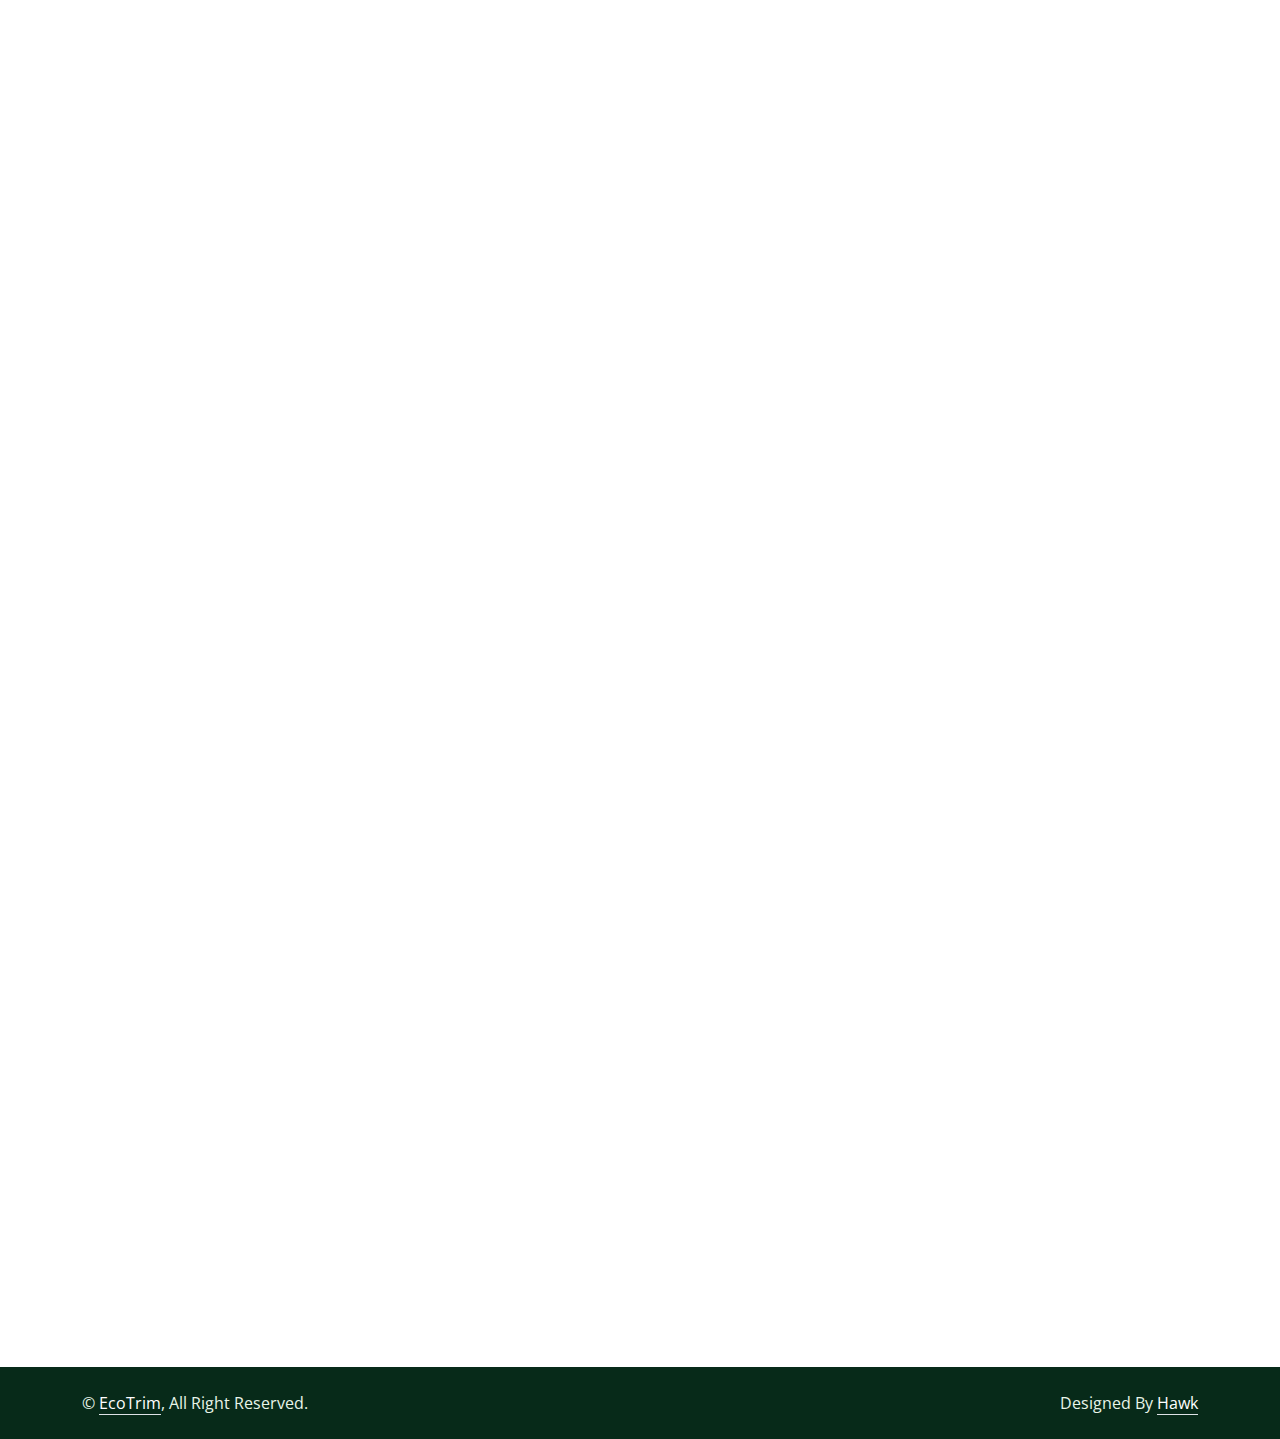
==== commit 942c40b8: "wrong letter" ====
--- a/index.html
+++ b/index.html
@@ -259,7 +259,7 @@
                 <div class="ps-3">
                   <h4>БЫСТРО</h4>
                   <span
-                    >Топовый инструмент позволяет не тратьть время в пустую
+                    >Топовый инструмент позволяет не тратить время в пустую
                   </span>
                 </div>
               </div>
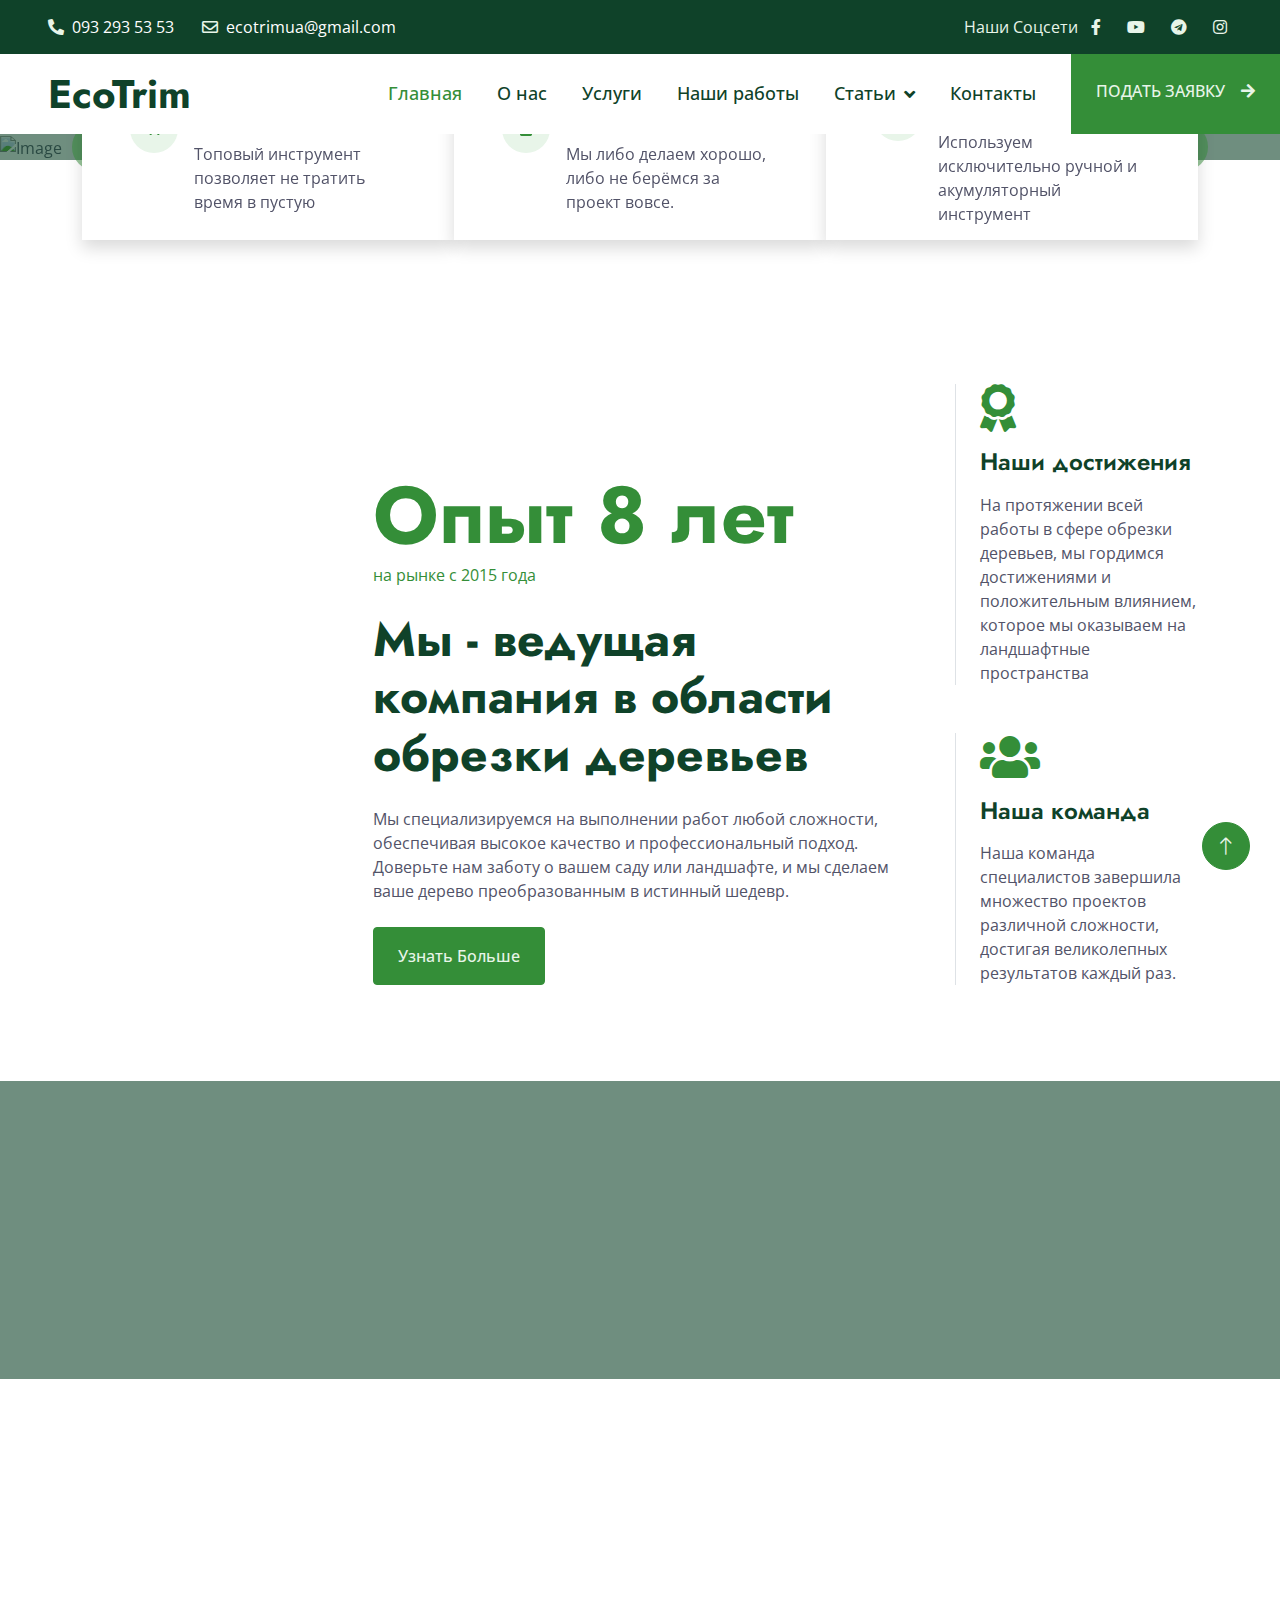
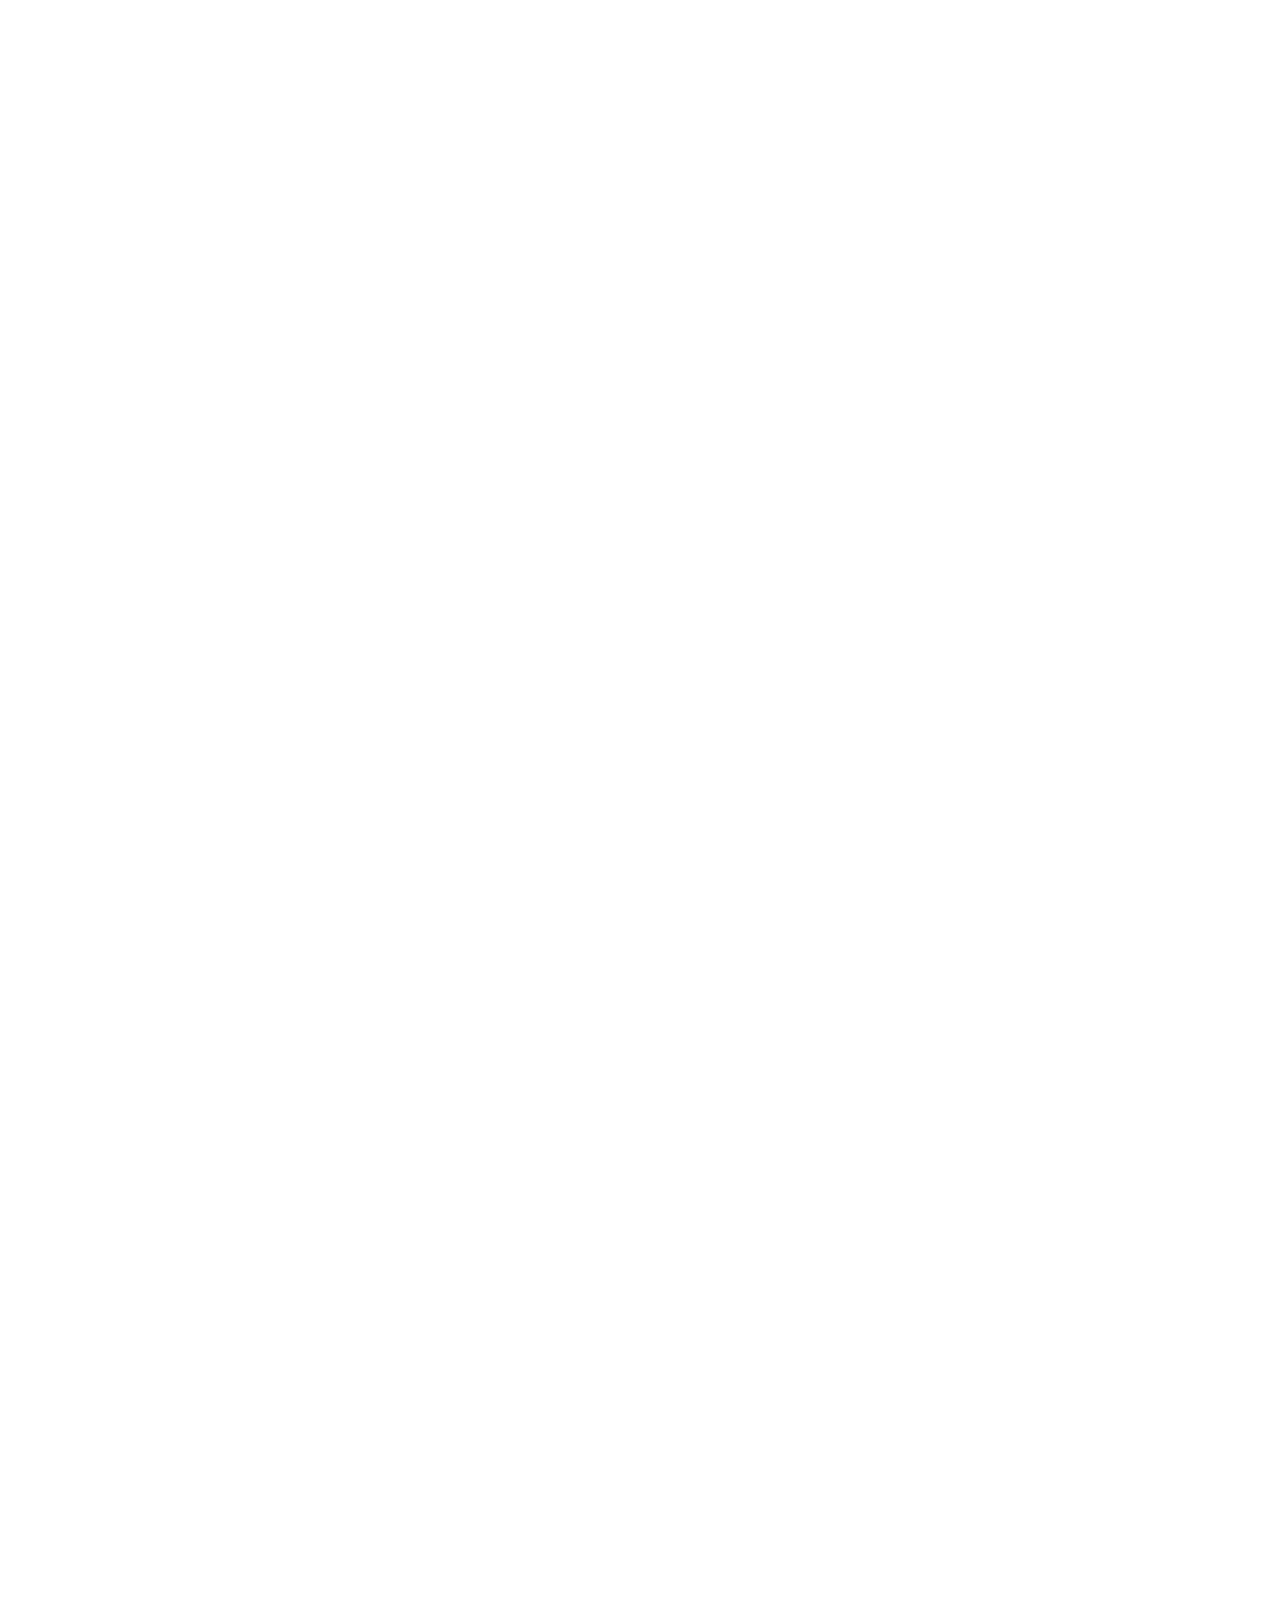
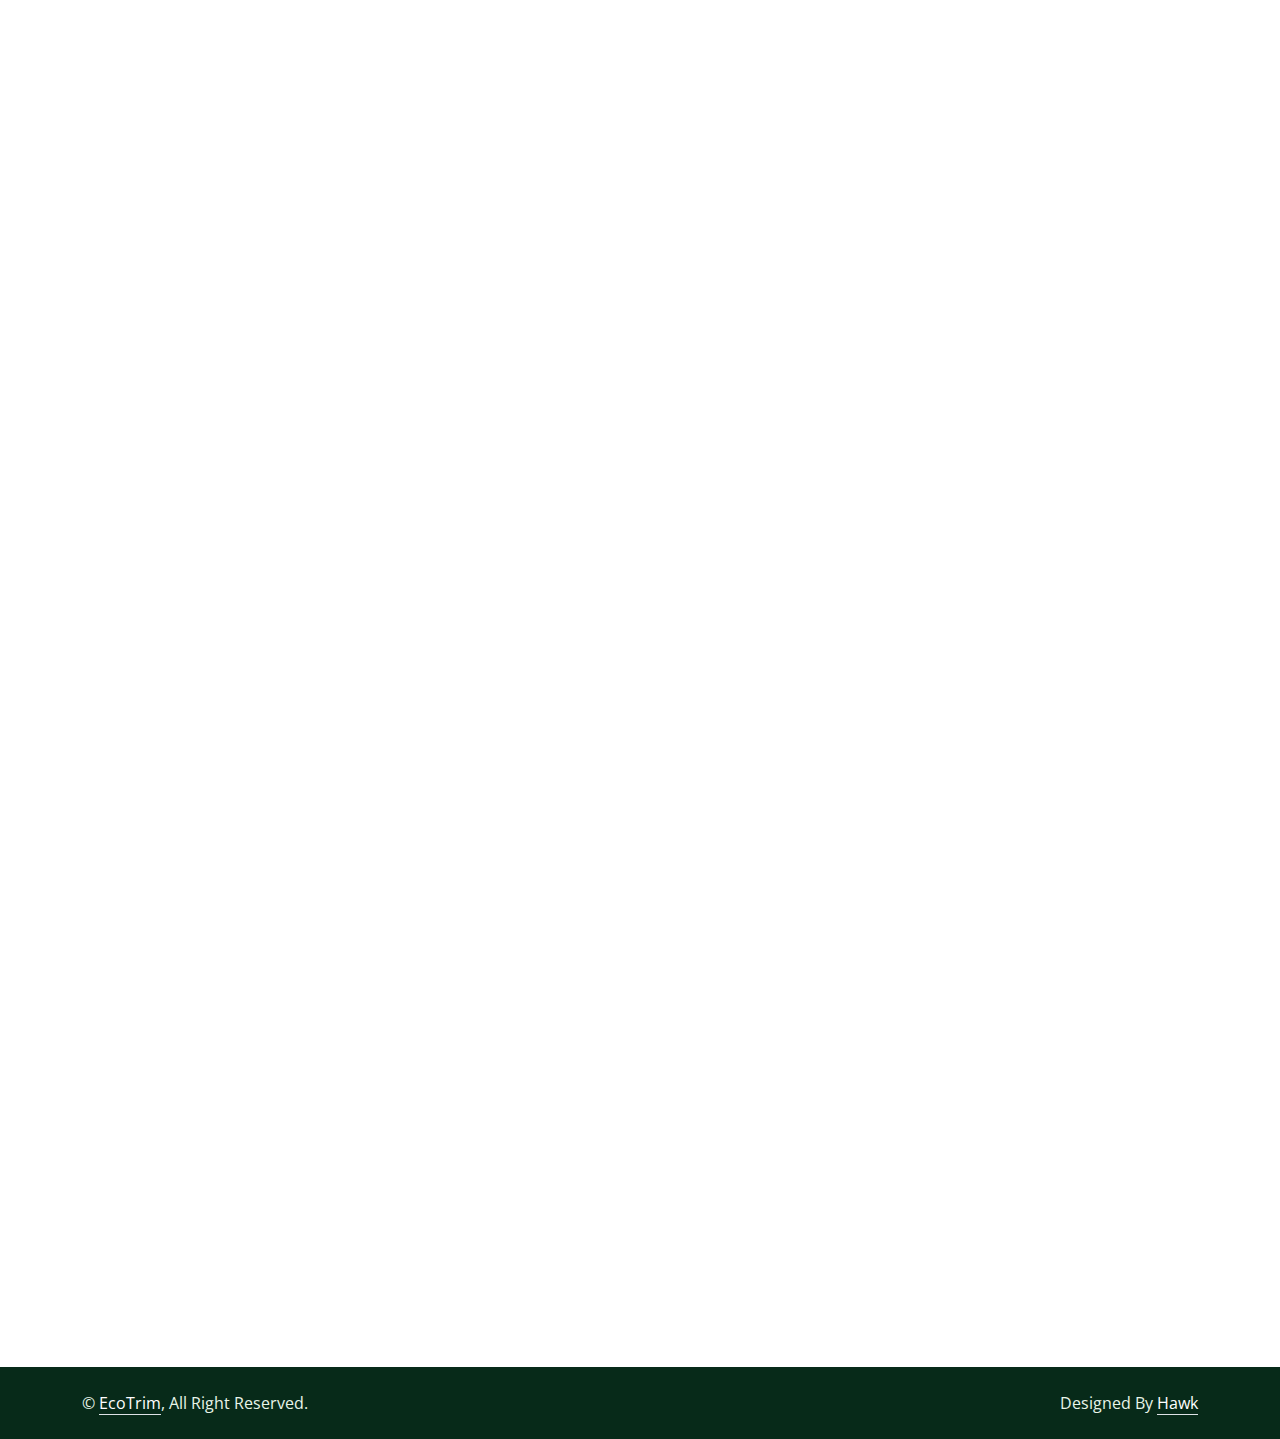
==== commit 35410dac: "new frase" ====
--- a/index.html
+++ b/index.html
@@ -279,7 +279,7 @@
                 <div class="ps-3">
                   <h4>КАЧЕСТВЕННО</h4>
                   <span
-                    >Мы либо делаем хорошо либо не беремся за проэкт вовсе
+                    >Мы либо делаем хорошо, либо не берёмся за проект вовсе.
                   </span>
                 </div>
               </div>
